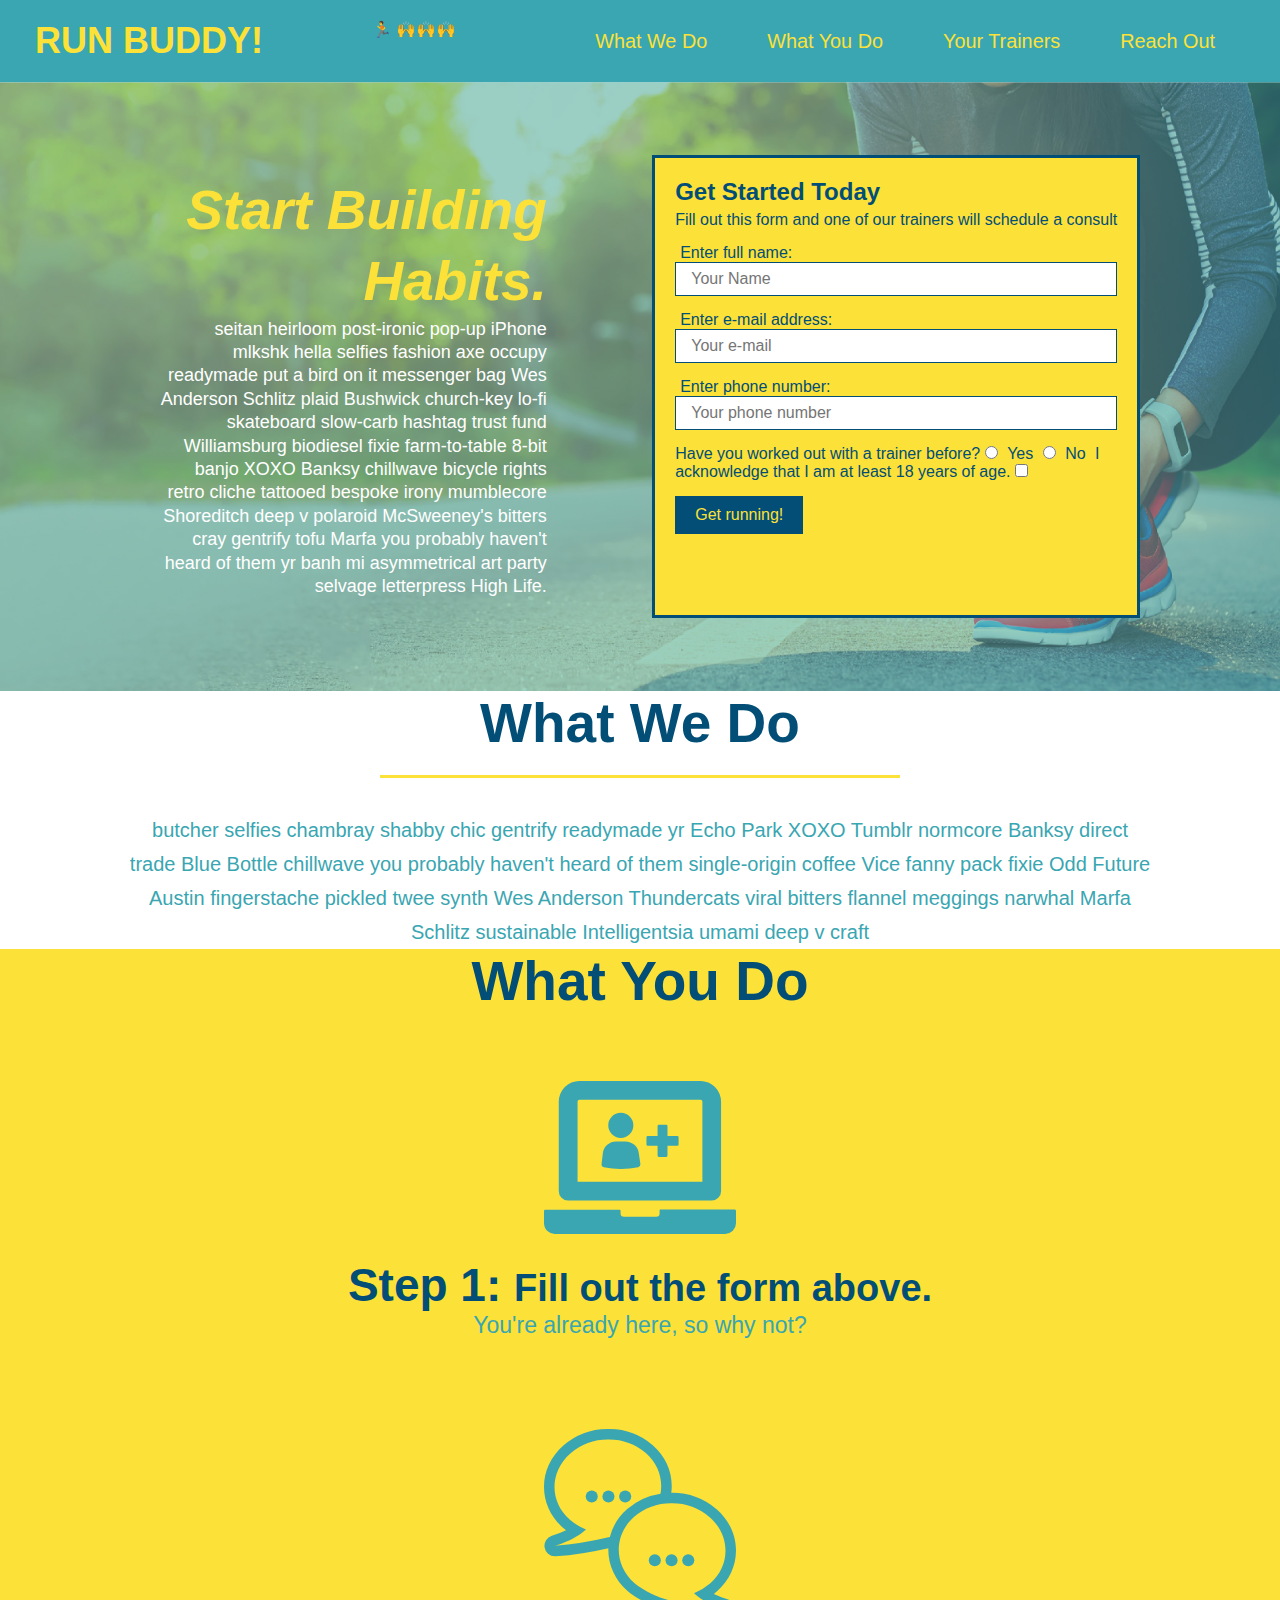
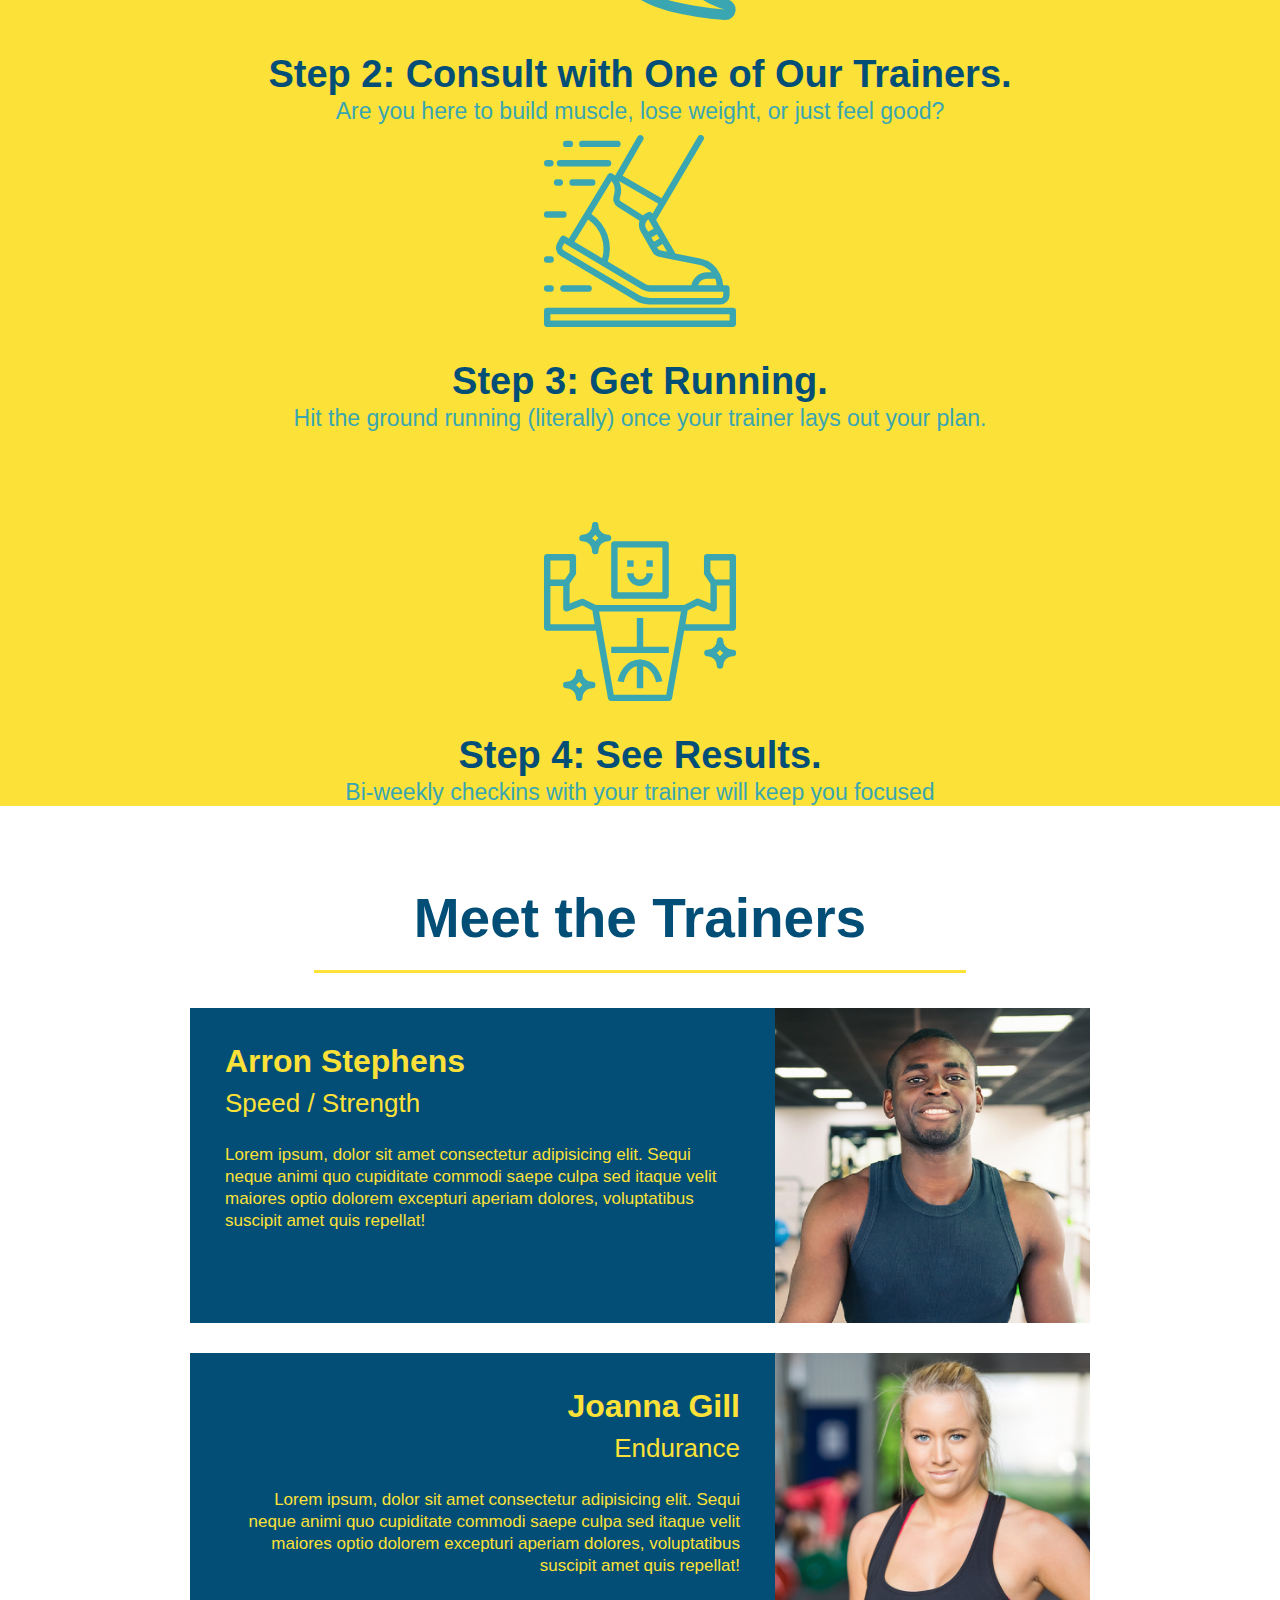
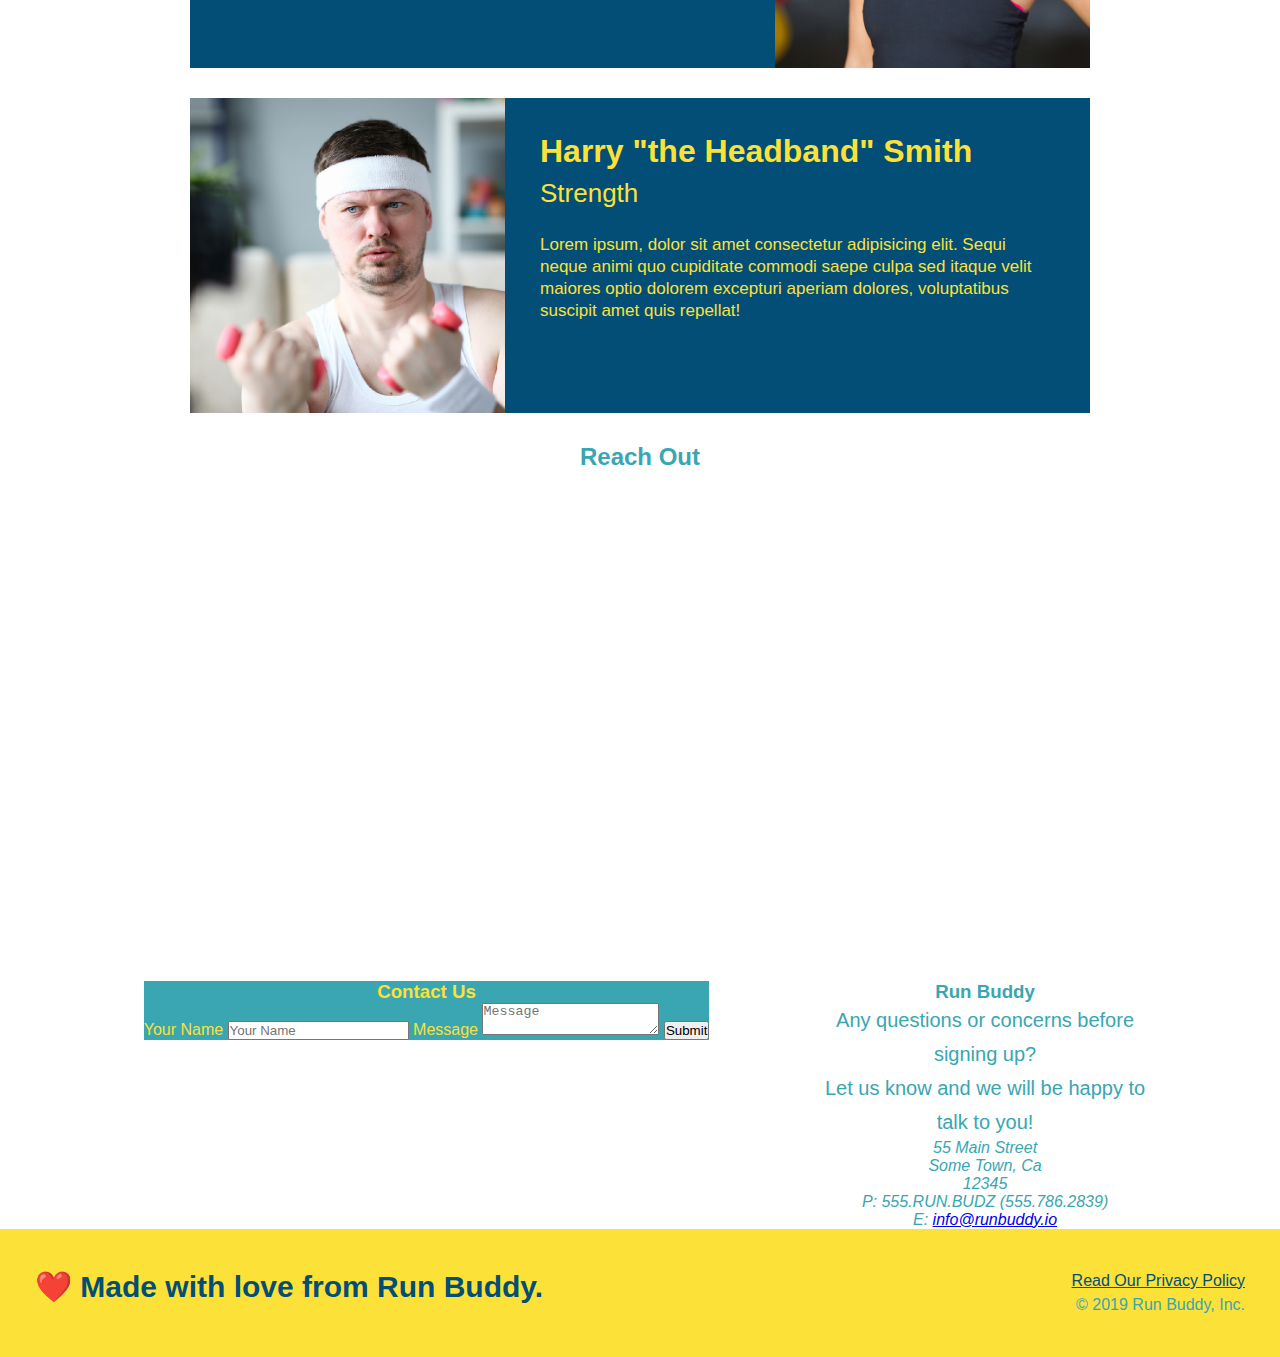
==== index.html @ b420ccac "add flexbox to the hero" ====
<!DOCTYPE html>
<html lang="en">

<head>
    <link rel="stylesheet" href="./assets/css/style.css" />
    <meta charset="UTF-8" />
    <title>Run Buddy!</title>

</head>

<body>
    <header>

        <h1>
            <a href="/">RUN BUDDY!</a>
        </h1>
        🏃 🙌🙌🙌

        <nav>
            <!-- Unordered list element-->
            <ul>
                <!--List item element-->
                <li>
                    <!--Anchor element-->
                    <a href="#what-we-do">What We Do</a>
                </li>
                <li>
                    <a href="#what-you-do">What You Do</a>
                </li>
                <li>
                    <a href="#your-trainers">Your Trainers</a>
                </li>
                <li>
                    <a href="#reach-out">Reach Out</a>
                </li>
            </ul>
        </nav>

    </header>

    <section>
        <section class="hero">

            <div class="hero-cta">
                <h2>Start Building Habits.</h2>
                <p>
                    seitan heirloom post-ironic pop-up iPhone mlkshk hella selfies fashion axe occupy readymade put
                    a bird on it messenger bag Wes Anderson Schlitz plaid Bushwick church-key lo-fi skateboard
                    slow-carb hashtag
                    trust fund Williamsburg biodiesel fixie farm-to-table 8-bit banjo XOXO Banksy chillwave bicycle
                    rights
                    retro cliche tattooed bespoke irony mumblecore Shoreditch deep v polaroid McSweeney's bitters
                    cray gentrify tofu Marfa
                    you probably haven't heard of them yr banh mi asymmetrical art party selvage letterpress High
                    Life.
                </p>
            </div>

            <div class="hero-form">
                <h3>Get Started Today</h3>
                <p>Fill out this form and one of our trainers will schedule a consult</p>
                <!--Add form element-->

                <form>
                    <label for="name">Enter full name:</label>
                    <input type="text" placeholder="Your Name" name="name" id="name" class="form-input" />

                    <label for=" email">Enter e-mail address:</label>
                    <input type="email" placeholder="Your e-mail" name="email" id="email" class="form-input" />

                    <label for="phone number">Enter phone number:</label>
                    <input type="tel" placeholder="Your phone number" name="phone" id="phone" class="form-input" />

                    <p>
                        Have you worked out with a trainer before?
                        <input type="radio" name="trainer-confirm" id="trainer-yes" />
                        <label for="trainer-yes">Yes</label>
                        <input type="radio" name="trainer-confirm" id="trainer-no" />
                        <label for="trainer-no">No</label>
                        I acknowledge that I am at least 18 years of age.
                        <input type="checkbox" name="age-confirm" id="checkbox" />
                    </p>
                    <button type="submit">
                        Get running!
                    </button>
                </form>
            </div>

        </section>
        <!--end hero-->

        <section id="what-we-do" class="intro">
            <h2 class="section-title primary-border">What We Do</h2>
            <p>
                butcher selfies chambray shabby chic gentrify readymade yr Echo Park XOXO Tumblr normcore Banksy direct
                trade Blue Bottle chillwave you probably haven't heard of them single-origin coffee Vice fanny pack
                fixie Odd Future Austin fingerstache pickled twee synth Wes Anderson Thundercats viral bitters flannel
                meggings narwhal Marfa Schlitz sustainable Intelligentsia umami deep v craft
            </p>
        </section>

        <section id="what-you-do" class="steps">
            <h2 class="section-title primary-border">What You Do</h2>
            <div>
                <!-- insert this img element -->
                <img src="./assets/images/step-1.svg" alt="" />
                <h3>Step 1: <span>Fill out the form above.</span></h3>
                <p>You're already here, so why not?</p>

            </div>
            <img src="./assets/images/step-2.svg" alt="" />
            <h3><span>Step 2: Consult with One of Our Trainers.</span></h3>
            <p>Are you here to build muscle, lose weight, or just feel good?</p>
            <div>
                <img src="./assets/images/step-3.svg" alt="" />
                <h3><span>Step 3: Get Running.</span></h3>
                <p>Hit the ground running (literally) once your trainer lays out your plan.</p>
            </div>

            <div>
                <img src="./assets/images/step-4.svg" alt="" />
                <h3><span>Step 4: See Results.</span></h3>
                <p>Bi-weekly checkins with your trainer will keep you focused</p>
            </div>

        </section>

        <section id="your-trainers" class="trainers">
            <h2 class="section-title primary-border">
                Meet the Trainers
            </h2>

            <!--first trainer bio-->
            <article class="trainer">
                <div class="trainer-bio text-left">
                    <h3>Arron Stephens</h3>
                    <h4>Speed / Strength</h4>
                    <p>
                        Lorem ipsum, dolor sit amet consectetur adipisicing elit. Sequi neque animi quo cupiditate
                        commodi saepe culpa sed
                        itaque velit maiores optio dolorem excepturi aperiam dolores, voluptatibus suscipit amet quis
                        repellat!
                    </p>
                </div>
                <img src="./assets/images/trainer-1.jpg"
                    alt="Arron Stephens in his workout clothes, ready to pump iron" />

            </article>

            <!-- second trainer bio -->
            <article class="trainer">
                <div class="trainer-bio text-right">
                    <h3>Joanna Gill</h3>
                    <h4>Endurance</h4>
                    <p>
                        Lorem ipsum, dolor sit amet consectetur adipisicing elit. Sequi neque animi quo cupiditate
                        commodi saepe culpa sed
                        itaque velit maiores optio dolorem excepturi aperiam dolores, voluptatibus suscipit amet quis
                        repellat!
                    </p>
                </div>
                <img src="./assets/images/trainer-2.jpg" alt="Joanna Gill cooling off after a workout" />
            </article>

            <!-- third trainer bio -->
            <article class="trainer">
                <img src="./assets/images/trainer-3.jpg"
                    alt="Harry Smith wearing a headband and lifting comically small pink weights" />
                <div class="trainer-bio text-left">
                    <h3>Harry "the Headband" Smith</h3>
                    <h4>Strength</h4>
                    <p>
                        Lorem ipsum, dolor sit amet consectetur adipisicing elit. Sequi neque animi quo cupiditate
                        commodi saepe culpa sed
                        itaque velit maiores optio dolorem excepturi aperiam dolores, voluptatibus suscipit amet quis
                        repellat!
                    </p>
                </div>
            </article>
            </div>
            </article>
        </section>

        <section id="reach-out" class="intro">
            <h2>Reach Out</h2>
            <div class="contact-info">
                <iframe
                    src="https://www.google.com/maps/embed?pb=!1m18!1m12!1m3!1d3152.873835725729!2d-122.40630728503619!3d37.7929963797561!2m3!1f0!2f0!3f0!3m2!1i1024!2i768!4f13.1!3m3!1m2!1s0x8085808a52e9373d%3A0x9c2dff1cdf2bd440!2s580%20California%20Street%2C%20580%20California%20St%2C%20San%20Francisco%2C%20CA%2094104!5e0!3m2!1sen!2sus!4v1641168999582!5m2!1sen!2sus"
                    width="600" height="450" style="border:0;" allowfullscreen="" loading="lazy">
                </iframe>
            </div>
            <div class="contact-form">
                <h3>Contact Us</h3>
                <form>
                    <label for="contact-name">Your Name</label>
                    <input type="text" id="contact-name" placeholder="Your Name" />

                    <label for="contact-message">Message</label>
                    <textarea id="contact-message" placeholder="Message"></textarea>

                    <button type="submit">Submit</button>
                </form>
            </div>
            <div class>
                <h3>Run Buddy</h3>

                <p>
                    Any questions or concerns before signing up?
                    <br />
                    Let us know and we will be happy to talk to you!
                </p>
                <address>
                    55 Main Street <br />
                    Some Town, Ca <br />
                    12345<br />
                    P: 555.RUN.BUDZ (555.786.2839)<br />
                    E: <a href="mailto:info@runbuddy.io">info@runbuddy.io</a>
                </address>
            </div>
        </section>

        <footer>

            <h2> ❤️ Made with love from Run Buddy.</h2>
            <div>
                <a href="./privacy-policy.html">Read Our Privacy Policy</a><br />
                &copy; 2019 Run Buddy, Inc.
            </div>
        </footer>

</body>

</html>
---- assets/css/style.css ----
/* apply styles to <header> */
* {
    margin: 0;
    padding: 0;
    box-sizing: border-box;
}

header {
    padding: 20px 35px;
    background-color: #39a6b2;
    font-weight: bold;
    display: flex;
    /*flexbox display replaces display: inline and float: right below */
    justify-content: space-between;
    flex-wrap: wrap;
}

header h1 {
    font-weight: bold;
    font-size: 36px;
    color: #fce138;
    margin: 0;
    /* display: inline; */
    /*removed this for flexbox demonstration */
}

header a {
    text-decoration: none;
    color: #fce138;
}

header nav {
    /* float: right; */
    margin: 7px 0;
    display: flex;
}

/* Floats are tricky - this float seems to put the menu on the border of the top bar */

/* removed per 2.2.5 add flexbox:
header nav ul li {
    display: inline;
} */

header nav ul {
    display: flex;
    flex-wrap: wrap;
    justify-content: space-between;
    align-items: center;
    list-style: none;
}

header nav ul li a {
    margin: 0 30px;
    font-weight: lighter;
    /* font-size: 22px; */
    font-size: 1.55vw;
    /* vw = viwport width, which is related to browser window wise */
}

body {
    /* more on this crazy alphanumerical value in a minute! */
    color: #39a6b2;
    font-family: Helvetica, Arial, sans-serif;
}


.intro {
    text-align: center;
}

/* .intro h2 {
    font-size: 55 px;
    color: #024e76;
    margin-bottom: 35 px;
    padding: 0 100px 20px 100px;
    border-bottom: 3px solid;
    border-color: #fce138;
    display: inline-block;
} 
--> combined this with the .steps h2 section into the .section-title section*/

.intro p {
    line-height: 1.7;
    color: #329a6b2;
    width: 80%;
    font-size: 20px;
    margin: 0 auto;
}

.steps {
    text-align: center;
    background: #fce138;
}

/* .steps h2 {
    font-size: 55px;
    color: #024e76;
    margin-bottom: 35px;
    padding: 0 100px 20px 100px;
    border-bottom: 3px solid;
    border-color: #39a6b2;
} 
--> combined this with the .intro h2 section into the .section-title section
*/

.section-title {
    font-size: 55px;
    color: #024e76;
    margin-bottom: 35px;
    padding: 0 100px 20px 100px;
    display: inline-block;
    border-bottom: 3px solid;
}

.primary-border {
    border-color: #fce138;
}

.secondary-border {
    border-color: #39a6b2;
}

footer {
    background: #fce138;
    width: 100%;
    padding: 40px 35px;
    display: flex;
    justify-content: space-between;
    flex-wrap: wrap;
}

footer h2 {
    /* display: inline; */
    color: #024e76;
    font-size: 30px;
    margin: 0;
}

footer div {
    /* float: right; */
    line-height: 1.5;
    text-align: right;
}

footer a {
    color: #024e76;
}

/* section class="hero" {
    padding: 100px;
} */
/* ---> put this in the .hero class section below

/* Hero Style Start */
.hero {
    background-image: url("../images/hero-bg.jpg");
    /* height: 600px; */
    background-size: cover;
    background-position: center;
    padding: 30px;
    /* position: relative; */
    display: flex;
    justify-content: center;
    flex-wrap: wrap;
}

/* Hero Style End */

/*homepage hero for privacy-policy.html. These two colors will override the ones above
in .hero*/

.hero-secondary {
    margin: 20px;
    background-color: black;
    font-size: 20px;
    color: red;
}

.hero-cta {
    padding: 20px;
    width: 35%;
    text-align: right;
    margin: 3.5%;
    color: #fff;
    font-size: 18px;
    line-height: 1.3;
}

.hero-cta h2 {
    font-style: italic;
    font-size: 55px;
    color: #fce138;
}

.hero-form {
    border: 3px solid #024e76;
    background-color: #fce138;
    padding: 20px;
    width: 40%;
    color: #024e76;
    /* position: absolute; */
    /* bottom: 100px; */
    /* right: 100px; */
    margin: 3.5%;
}

.hero-form p {
    margin: 5px 0 15px 0;
}

.hero h3 {
    font-size: 24px;
    margin: 0;
}

.form-input {
    border: 1px solid #024e76;
    display: block;
    padding: 7px 15px;
    font-size: 16px;
    color: #024e676;
    width: 100%;
    margin-bottom: 15px;
}

.hero-form label {
    margin: 0 5px;
}

.hero-form button {
    color: #fce138;
    background-color: #024e76;
    border: none;
    padding: 10px 20px;
    font-size: 16px;
}

.steps div {
    margin-bottom: 80px;
}

.steps img {
    width: 15%;
    margin: 10px 0;
}

.steps h3 {
    color: #024e76;
    font-size: 46px;
    margin-top: 10px;
}

.steps p {
    color: #39a6b2;
    font-size: 23px;
}

.steps span {
    font-size: 38px;
}

.trainers {
    text-align: center;
}

.trainer {
    width: 900px;
    margin: 0 auto 30px auto;
    background: #024e76;
    color: #fce138;
    overflow: auto;
}

.trainer img {
    width: 35%;
    float: left;
}

.trainer-bio {
    padding: 35px;
    float: left;
    width: 65%;
}

.text-left {
    text-align: left;
}

.text-right {
    text-align: right;
}

.trainer-bio h3 {
    font-size: 32px;
    margin-bottom: 8px;
}

.trainer-bio h4 {
    font-weight: lighter;
    font-size: 26px;
    margin-bottom: 25px;
}

.trainer-bio p {
    font-size: 17px;
    line-height: 1.3;
}

.contact-info {
    width: 600px;
    height: 450px;
}

#reach-out div {
    display: inline-block;
    vertical-align: top;
    margin: 30px 0 0 60px;
}

.contact-form {
    color: #fce138;
    background-color: #39a6b2;
}

.contact-info h3 {
    color: #fce138;
    font-size: 32px;
}

.contact-info p,
.contact-info address {
    margin: 20px 0;
    line-height: 1.5;
    font-size: 20px;
    font-style: normal;
}

.contact-info a {
    color: #fce138;
}

/* REACH OUT STYLES END */
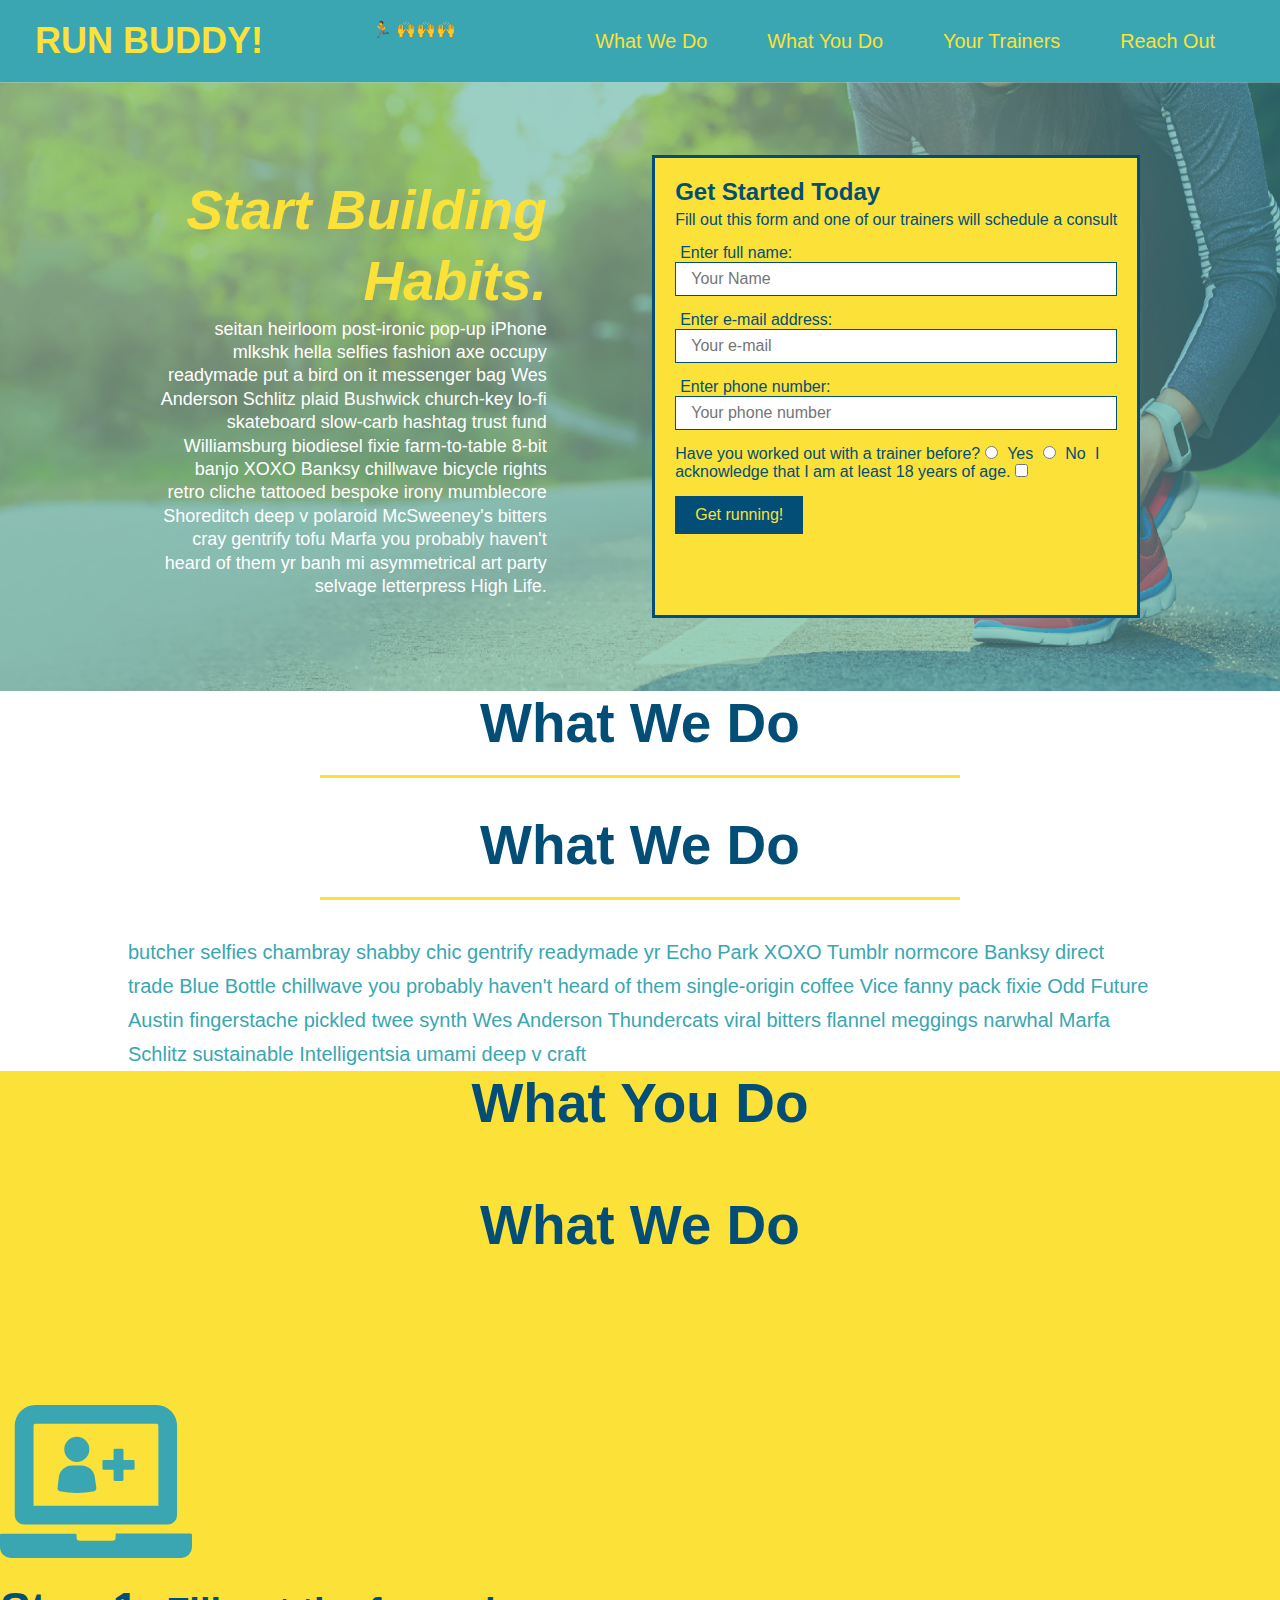
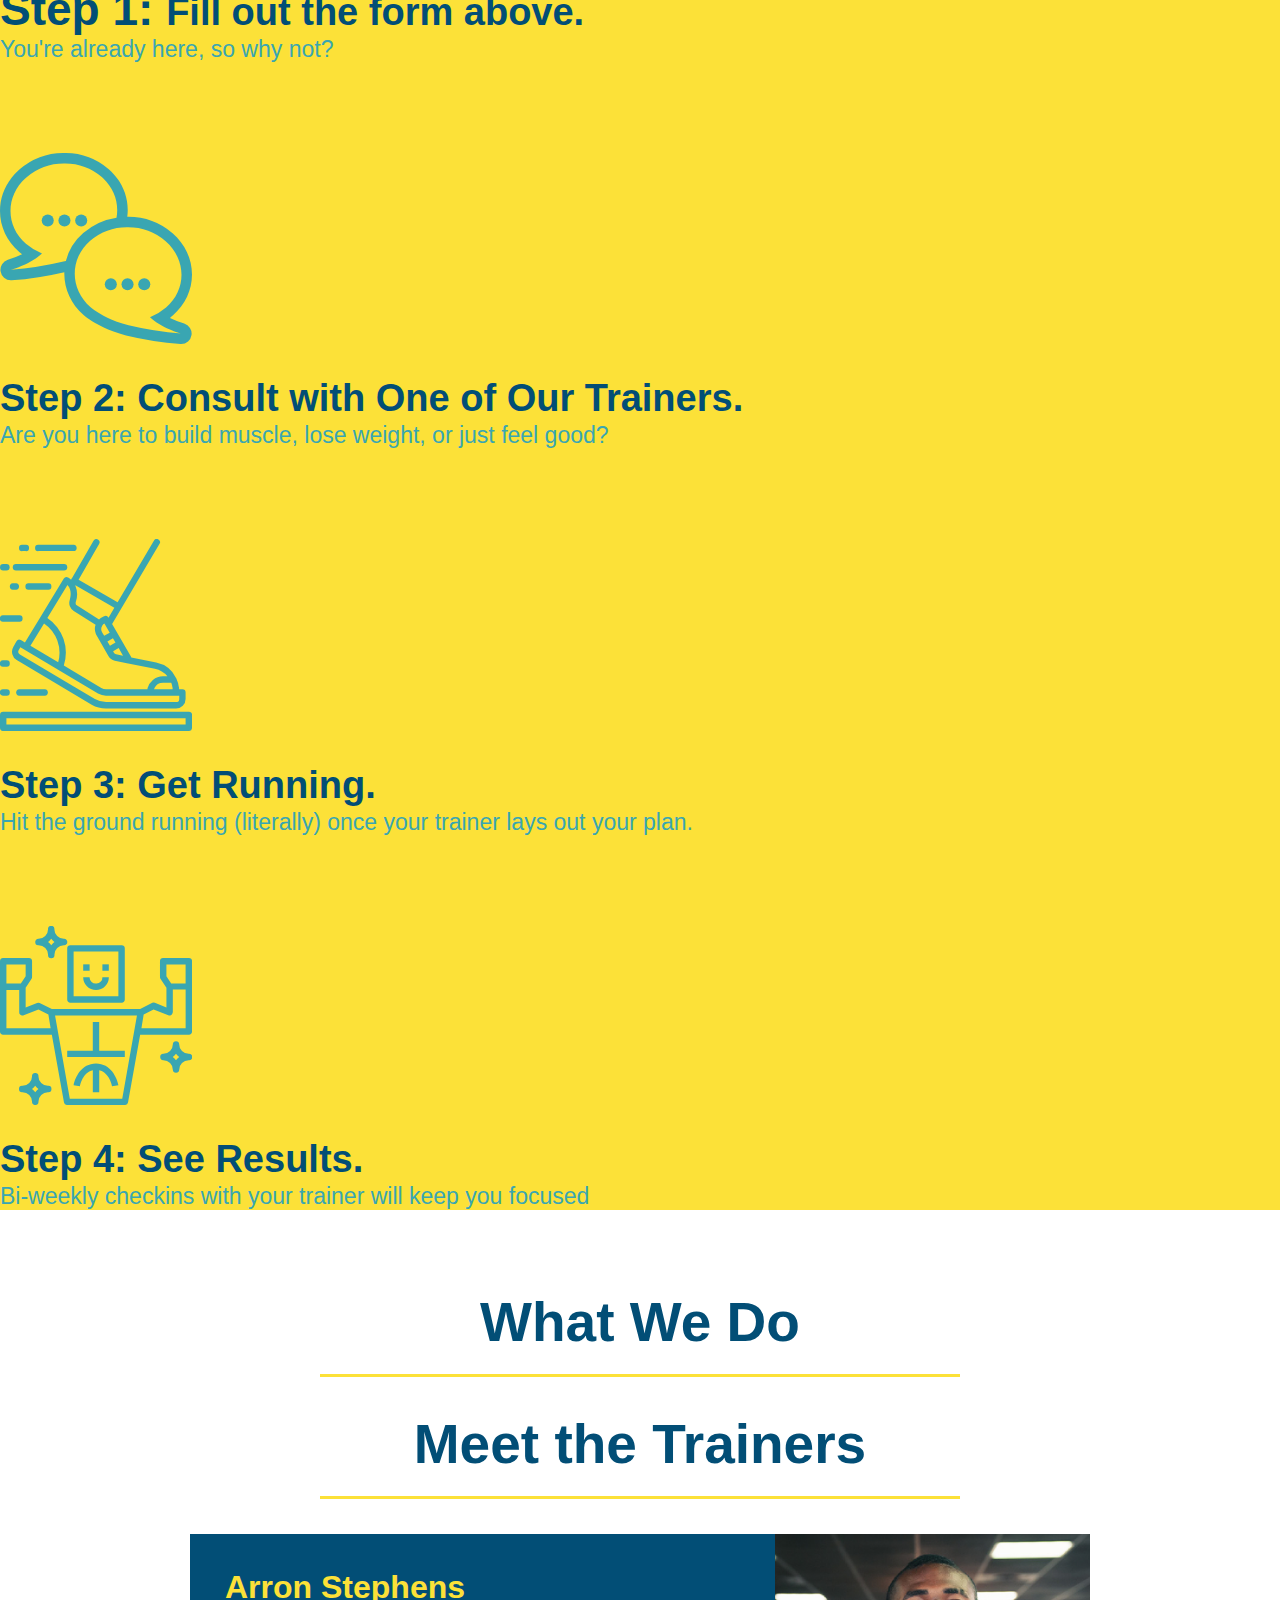
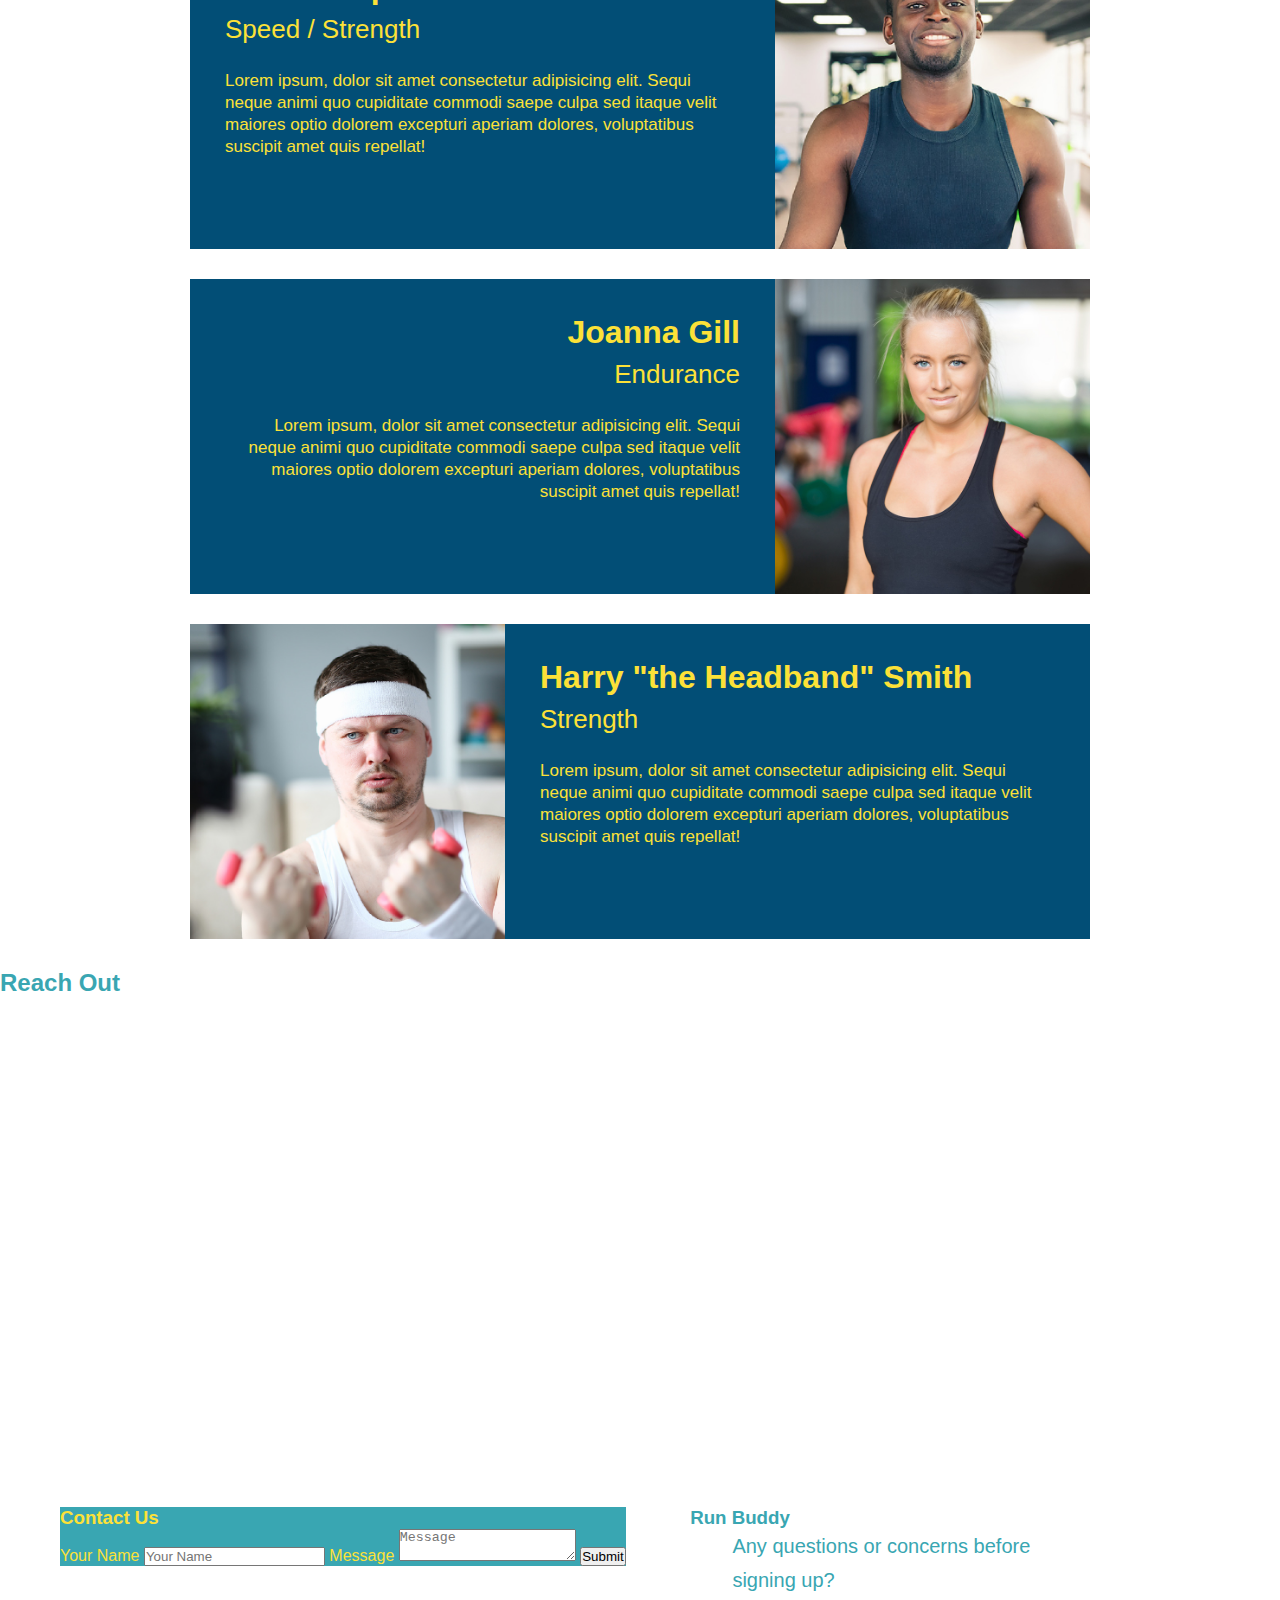
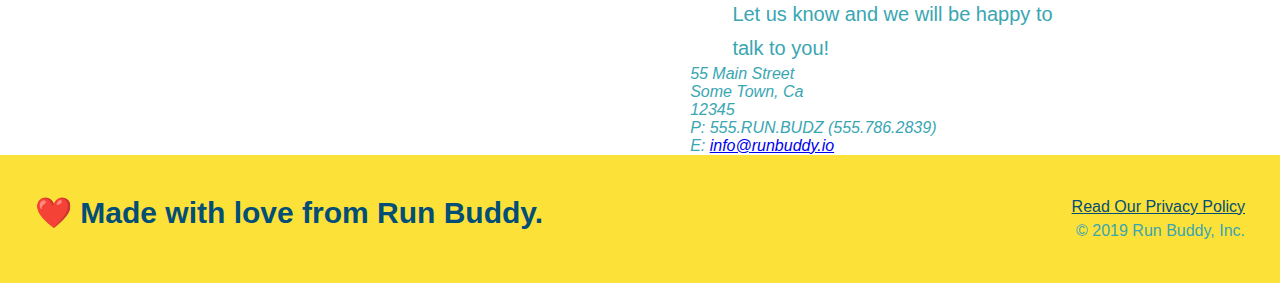
==== commit 3ca188f5: "added flexbox properties to sections in from lesson 2.2.8" ====
--- a/index.html
+++ b/index.html
@@ -43,6 +43,7 @@
 
             <div class="hero-cta">
                 <h2>Start Building Habits.</h2>
+
                 <p>
                     seitan heirloom post-ironic pop-up iPhone mlkshk hella selfies fashion axe occupy readymade put
                     a bird on it messenger bag Wes Anderson Schlitz plaid Bushwick church-key lo-fi skateboard
@@ -91,16 +92,35 @@
 
         <section id="what-we-do" class="intro">
             <h2 class="section-title primary-border">What We Do</h2>
-            <p>
-                butcher selfies chambray shabby chic gentrify readymade yr Echo Park XOXO Tumblr normcore Banksy direct
-                trade Blue Bottle chillwave you probably haven't heard of them single-origin coffee Vice fanny pack
-                fixie Odd Future Austin fingerstache pickled twee synth Wes Anderson Thundercats viral bitters flannel
-                meggings narwhal Marfa Schlitz sustainable Intelligentsia umami deep v craft
-            </p>
+            <!-- Wrap every h2 with a class of "section-title" in this div! -->
+            <div class="flex-row">
+                <h2 class="section-title primary-border">
+                    What We Do
+                </h2>
+            </div>
+            <!-- wrap <p> elements as flex-row -->
+            <div class="flex-row">
+
+                <p>
+                    butcher selfies chambray shabby chic gentrify readymade yr Echo Park XOXO Tumblr normcore Banksy
+                    direct
+                    trade Blue Bottle chillwave you probably haven't heard of them single-origin coffee Vice fanny pack
+                    fixie Odd Future Austin fingerstache pickled twee synth Wes Anderson Thundercats viral bitters
+                    flannel
+                    meggings narwhal Marfa Schlitz sustainable Intelligentsia umami deep v craft
+                </p>
+
+            </div>
         </section>
 
         <section id="what-you-do" class="steps">
             <h2 class="section-title primary-border">What You Do</h2>
+            <!-- Wrap every h2 with a class of "section-title" in this div! -->
+            <div class="flex-row">
+                <h2 class="section-title primary-border">
+                    What We Do
+                </h2>
+            </div>
             <div>
                 <!-- insert this img element -->
                 <img src="./assets/images/step-1.svg" alt="" />
@@ -110,22 +130,33 @@
             </div>
             <img src="./assets/images/step-2.svg" alt="" />
             <h3><span>Step 2: Consult with One of Our Trainers.</span></h3>
-            <p>Are you here to build muscle, lose weight, or just feel good?</p>
-            <div>
-                <img src="./assets/images/step-3.svg" alt="" />
-                <h3><span>Step 3: Get Running.</span></h3>
+            <div class="flex-row">
+                <p>Are you here to build muscle, lose weight, or just feel good?</p>
+            </div>
+
+            <img src="./assets/images/step-3.svg" alt="" />
+            <h3><span>Step 3: Get Running.</span></h3>
+            <div class="flex-row">
                 <p>Hit the ground running (literally) once your trainer lays out your plan.</p>
             </div>
 
             <div>
                 <img src="./assets/images/step-4.svg" alt="" />
                 <h3><span>Step 4: See Results.</span></h3>
-                <p>Bi-weekly checkins with your trainer will keep you focused</p>
+                <div class="flex-row">
+                    <p>Bi-weekly checkins with your trainer will keep you focused</p>
+                </div>
             </div>
 
         </section>
 
         <section id="your-trainers" class="trainers">
+            <!-- Wrap every h2 with a class of "section-title" in this div! -->
+            <div class="flex-row">
+                <h2 class="section-title primary-border">
+                    What We Do
+                </h2>
+            </div>
             <h2 class="section-title primary-border">
                 Meet the Trainers
             </h2>
--- a/assets/css/style.css
+++ b/assets/css/style.css
@@ -65,9 +65,9 @@
 }
 
 
-.intro {
+/* .intro {
     text-align: center;
-}
+} */
 
 /* .intro h2 {
     font-size: 55 px;
@@ -89,7 +89,7 @@
 }
 
 .steps {
-    text-align: center;
+    /* text-align: center; */
     background: #fce138;
 }
 
@@ -107,10 +107,16 @@
 .section-title {
     font-size: 55px;
     color: #024e76;
-    margin-bottom: 35px;
-    padding: 0 100px 20px 100px;
-    display: inline-block;
+    /* remove margin-bottom, padding and display for flex-box */
+    /* margin-bottom: 35px; */
+    /* padding: 0 100px 20px 100px; */
+    /* display: inline-block; */
     border-bottom: 3px solid;
+    /* center section titles and adjust margin-padding */
+    padding-bottom: 20px;
+    text-align: center;
+    margin: 0 auto 35px auto;
+    width: 50%;
 }
 
 .primary-border {
@@ -119,32 +125,6 @@
 
 .secondary-border {
     border-color: #39a6b2;
-}
-
-footer {
-    background: #fce138;
-    width: 100%;
-    padding: 40px 35px;
-    display: flex;
-    justify-content: space-between;
-    flex-wrap: wrap;
-}
-
-footer h2 {
-    /* display: inline; */
-    color: #024e76;
-    font-size: 30px;
-    margin: 0;
-}
-
-footer div {
-    /* float: right; */
-    line-height: 1.5;
-    text-align: right;
-}
-
-footer a {
-    color: #024e76;
 }
 
 /* section class="hero" {
@@ -152,7 +132,7 @@
 } */
 /* ---> put this in the .hero class section below
 
-/* Hero Style Start */
+/* Hero Style Start - height and position replaced with flexbox */
 .hero {
     background-image: url("../images/hero-bg.jpg");
     /* height: 600px; */
@@ -261,7 +241,7 @@
 }
 
 .trainers {
-    text-align: center;
+    /* text-align: center; */
 }
 
 .trainer {
@@ -317,6 +297,8 @@
     vertical-align: top;
     margin: 30px 0 0 60px;
 }
+
+.contact {}
 
 .contact-form {
     color: #fce138;
@@ -340,4 +322,34 @@
     color: #fce138;
 }
 
-/* REACH OUT STYLES END */+/* REACH OUT STYLES END */
+
+footer {
+    background: #fce138;
+    width: 100%;
+    padding: 40px 35px;
+    display: flex;
+    justify-content: space-between;
+    flex-wrap: wrap;
+}
+
+footer h2 {
+    /* display: inline; */
+    color: #024e76;
+    font-size: 30px;
+    margin: 0;
+}
+
+footer div {
+    /* float: right; */
+    line-height: 1.5;
+    text-align: right;
+}
+
+footer a {
+    color: #024e76;
+}
+
+.flex-row {
+    display: flex;
+}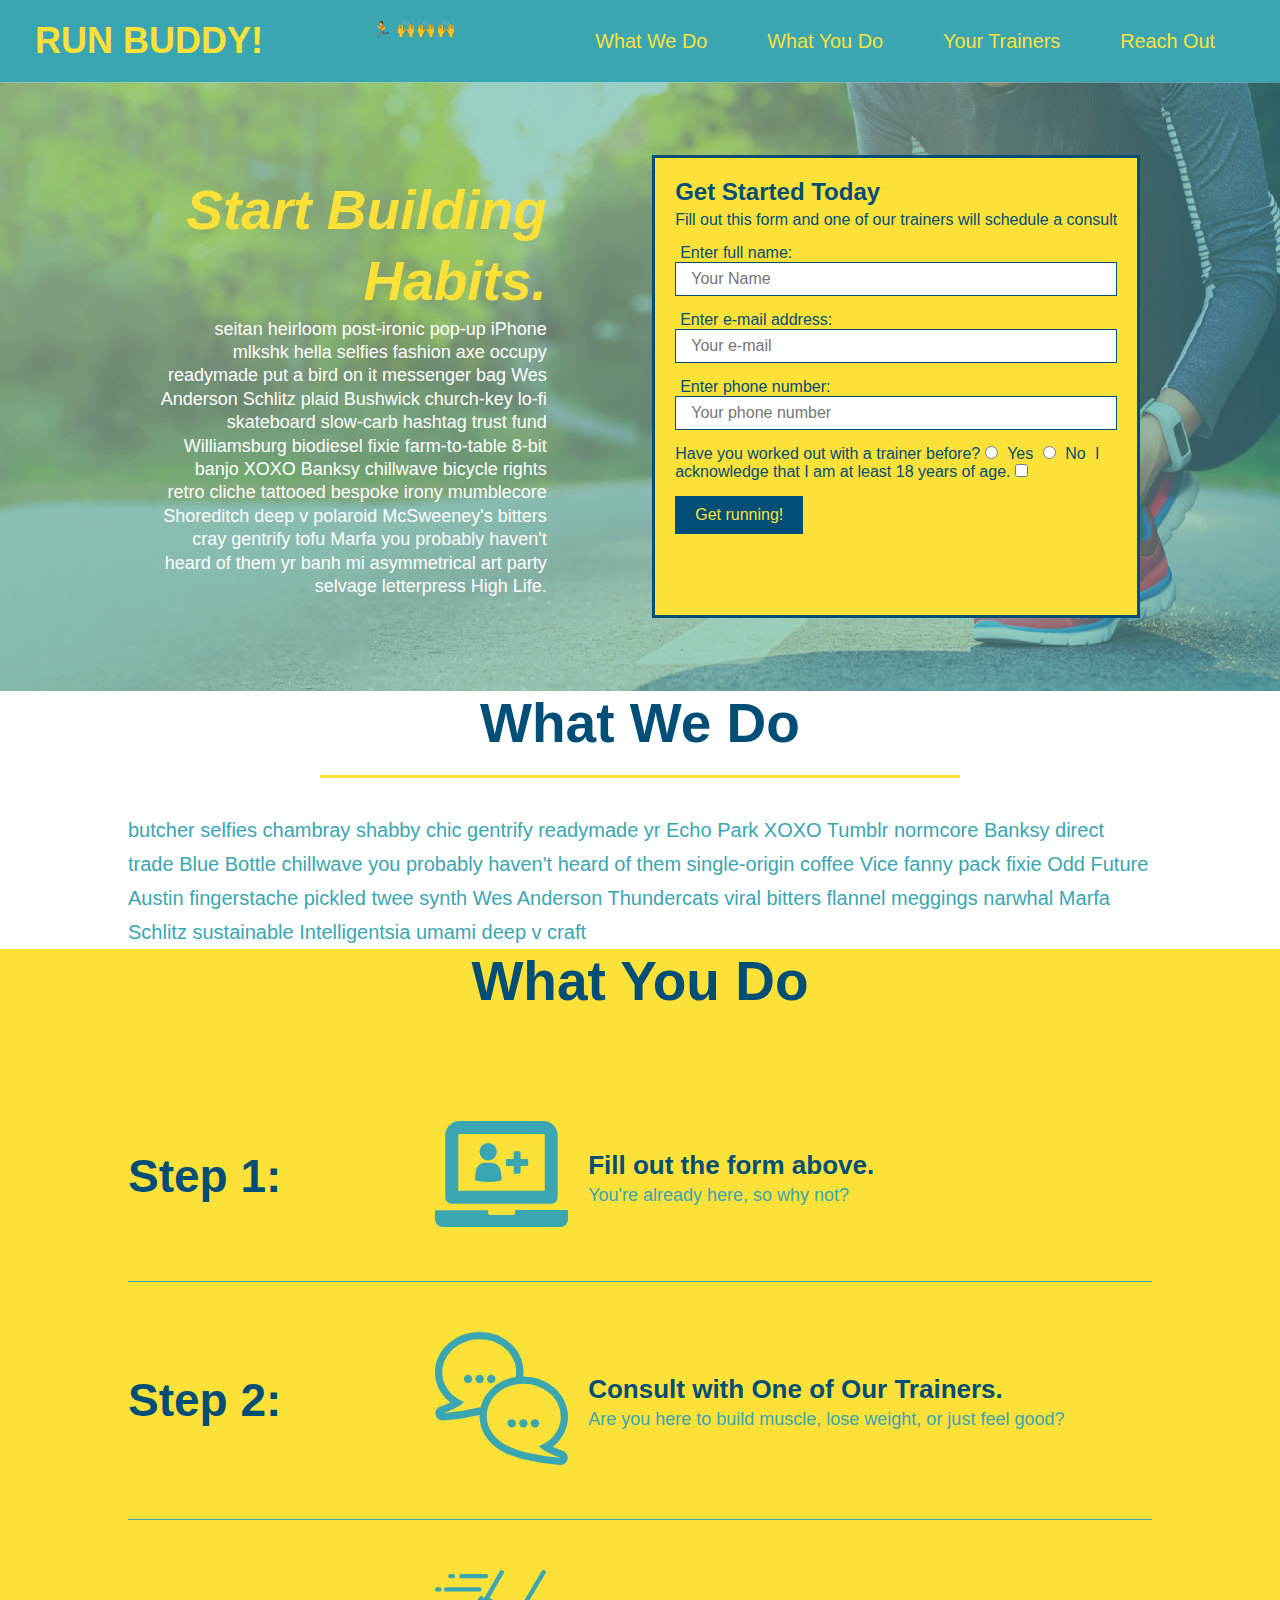
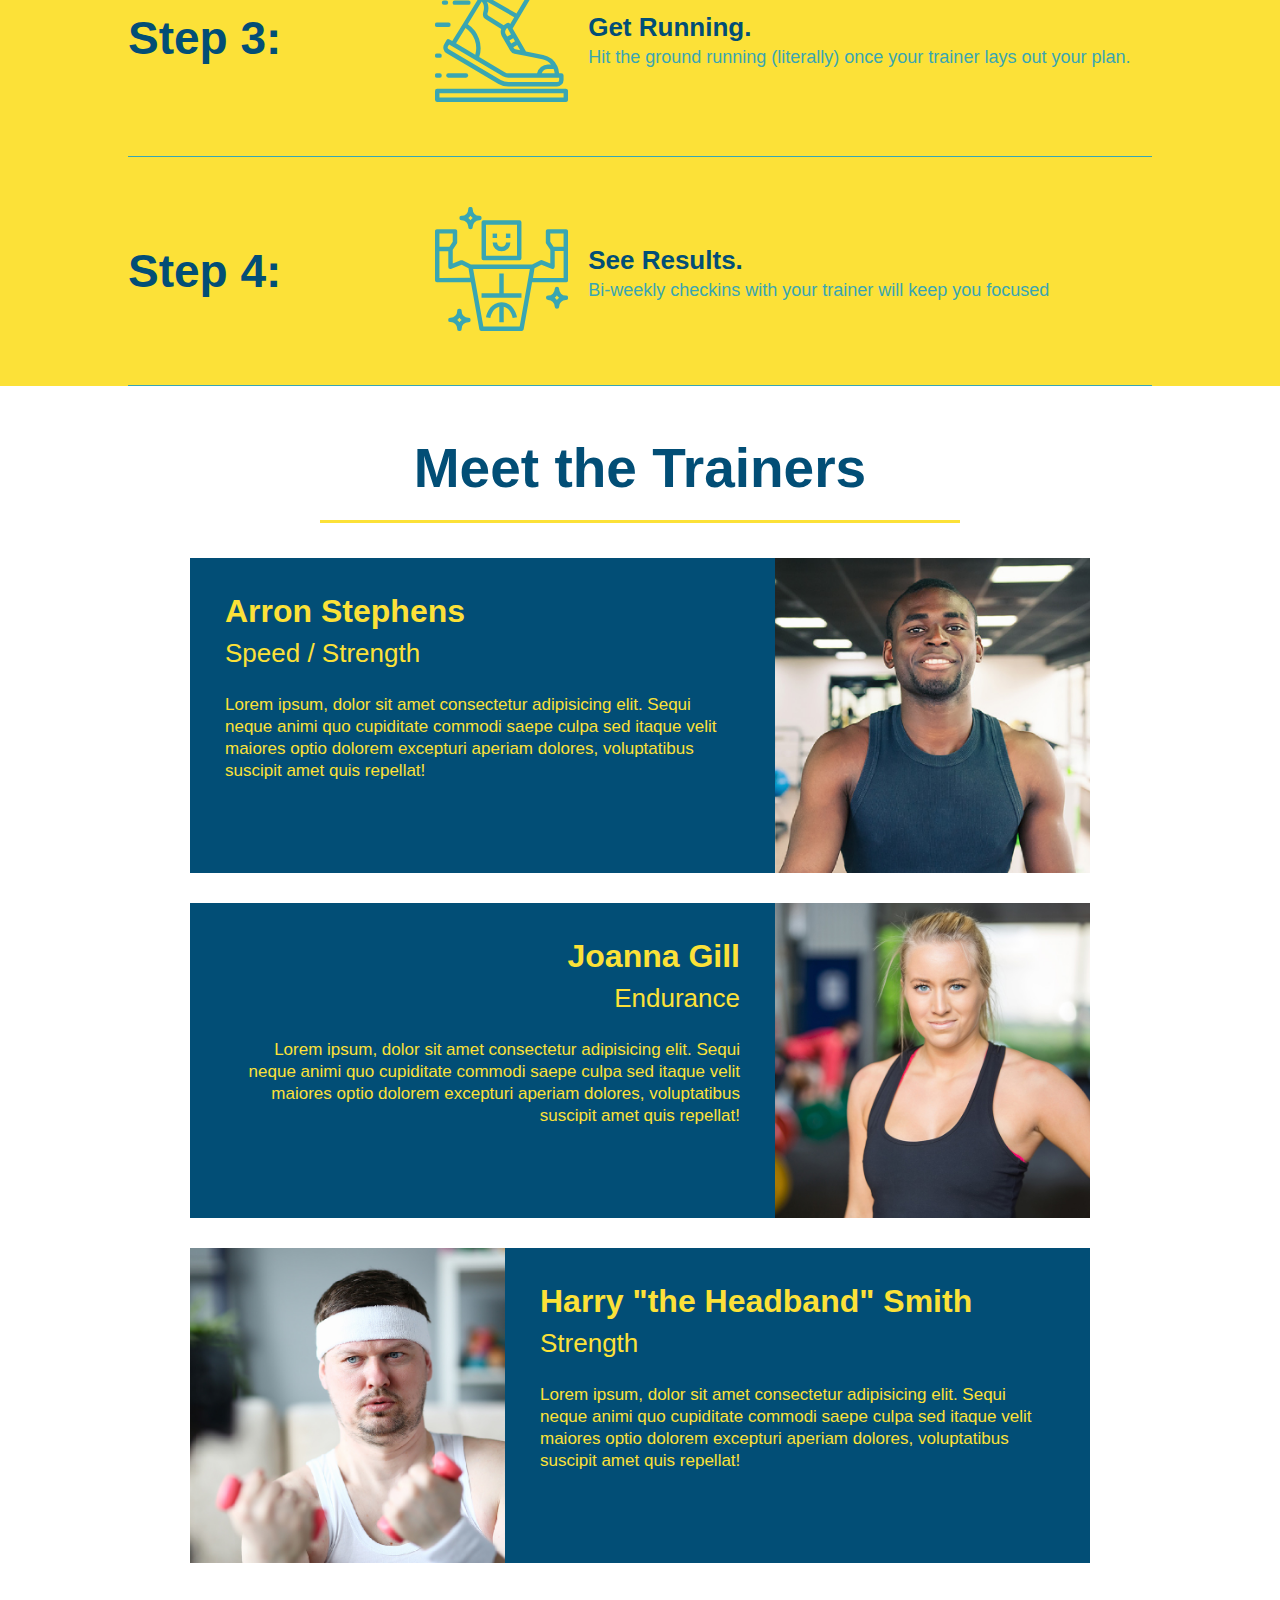
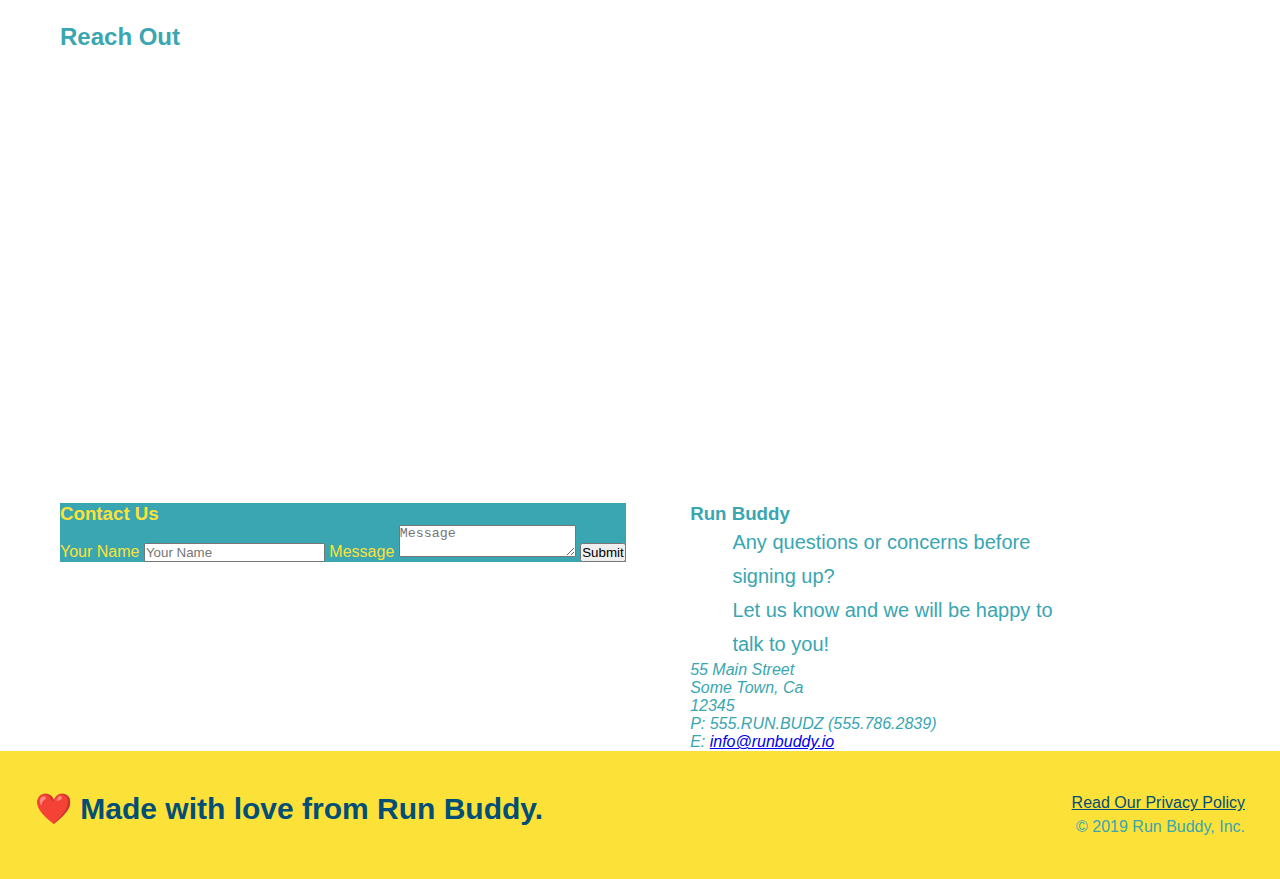
==== commit c02f8b09: "add flexbox to the steps" ====
--- a/index.html
+++ b/index.html
@@ -91,7 +91,7 @@
         <!--end hero-->
 
         <section id="what-we-do" class="intro">
-            <h2 class="section-title primary-border">What We Do</h2>
+
             <!-- Wrap every h2 with a class of "section-title" in this div! -->
             <div class="flex-row">
                 <h2 class="section-title primary-border">
@@ -114,53 +114,80 @@
         </section>
 
         <section id="what-you-do" class="steps">
-            <h2 class="section-title primary-border">What You Do</h2>
+
             <!-- Wrap every h2 with a class of "section-title" in this div! -->
             <div class="flex-row">
                 <h2 class="section-title primary-border">
-                    What We Do
+                    What You Do
                 </h2>
             </div>
+
             <div>
                 <!-- insert this img element -->
-                <img src="./assets/images/step-1.svg" alt="" />
-                <h3>Step 1: <span>Fill out the form above.</span></h3>
-                <p>You're already here, so why not?</p>
-
-            </div>
-            <img src="./assets/images/step-2.svg" alt="" />
-            <h3><span>Step 2: Consult with One of Our Trainers.</span></h3>
-            <div class="flex-row">
-                <p>Are you here to build muscle, lose weight, or just feel good?</p>
-            </div>
-
-            <img src="./assets/images/step-3.svg" alt="" />
-            <h3><span>Step 3: Get Running.</span></h3>
-            <div class="flex-row">
-                <p>Hit the ground running (literally) once your trainer lays out your plan.</p>
-            </div>
-
-            <div>
-                <img src="./assets/images/step-4.svg" alt="" />
-                <h3><span>Step 4: See Results.</span></h3>
-                <div class="flex-row">
-                    <p>Bi-weekly checkins with your trainer will keep you focused</p>
-                </div>
-            </div>
+
+                <div class="step">
+                    <h3>Step 1:</h3>
+                    <div class="step-info">
+                        <div class="step-img">
+                            <img src="./assets/images/step-1.svg" alt="" />
+                        </div>
+                        <div class="step-text">
+                            <h4>Fill out the form above.</h4>
+                            <p>You're already here, so why not?</p>
+                        </div>
+                    </div>
+                </div>
+
+                <div class="step">
+                    <h3>Step 2:</h3>
+                    <div class="step-info">
+                        <div class="step-img">
+                            <img src="./assets/images/step-2.svg" alt="" />
+                        </div>
+                        <div class="step-text">
+                            <h4>Consult with One of Our Trainers.</h4>
+                            <p>Are you here to build muscle, lose weight, or just feel good?</p>
+                        </div>
+                    </div>
+                </div>
+
+                <div class="step">
+                    <h3>Step 3:</h3>
+                    <div class="step-info">
+                        <div class="step-img">
+                            <img src="./assets/images/step-3.svg" alt="" />
+                        </div>
+                        <div class="step-text">
+                            <h4>Get Running.</h4>
+                            <p>Hit the ground running (literally) once your trainer lays out your plan.</p>
+                        </div>
+                    </div>
+                </div>
+
+                <div class="step">
+                    <h3>Step 4:</h3>
+                    <div class="step-info">
+                        <div class="step-img">
+                            <img src="./assets/images/step-4.svg" alt="" />
+                        </div>
+                        <div class="step-text">
+                            <h4>See Results.</h4>
+                            <p>Bi-weekly checkins with your trainer will keep you focused</p>
+                        </div>
+                    </div>
+                </div>
 
         </section>
 
         <section id="your-trainers" class="trainers">
             <!-- Wrap every h2 with a class of "section-title" in this div! -->
             <div class="flex-row">
+
                 <h2 class="section-title primary-border">
-                    What We Do
+                    Meet the Trainers
                 </h2>
-            </div>
-            <h2 class="section-title primary-border">
-                Meet the Trainers
-            </h2>
-
+
+            </div>
             <!--first trainer bio-->
             <article class="trainer">
                 <div class="trainer-bio text-left">
@@ -213,7 +240,9 @@
         </section>
 
         <section id="reach-out" class="intro">
-            <h2>Reach Out</h2>
+            <div class="flex-row">
+                <h2>Reach Out</h2>
+            </div>
             <div class="contact-info">
                 <iframe
                     src="https://www.google.com/maps/embed?pb=!1m18!1m12!1m3!1d3152.873835725729!2d-122.40630728503619!3d37.7929963797561!2m3!1f0!2f0!3f0!3m2!1i1024!2i768!4f13.1!3m3!1m2!1s0x8085808a52e9373d%3A0x9c2dff1cdf2bd440!2s580%20California%20Street%2C%20580%20California%20St%2C%20San%20Francisco%2C%20CA%2094104!5e0!3m2!1sen!2sus!4v1641168999582!5m2!1sen!2sus"
--- a/assets/css/style.css
+++ b/assets/css/style.css
@@ -216,29 +216,66 @@
     font-size: 16px;
 }
 
-.steps div {
+/* .steps div {
     margin-bottom: 80px;
 }
-
-.steps img {
-    width: 15%;
-    margin: 10px 0;
-}
-
-.steps h3 {
+*/
+
+
+.step {
+    margin: 50px auto;
+    padding-bottom: 50px;
+    width: 80%;
+    border-bottom: 1px solid #39a6b2;
+    display: flex;
+    flex-wrap: wrap;
+    align-items: center;
+    justify-content: space-between;
+}
+
+.step-img {
+    flex: 1 12%;
+    margin-right: 20px;
+    /* margin: 10px 0; */
+}
+
+.step-img img {
+    max-width: 100%;
+}
+
+.step-text {
+    flex: 12;
+}
+
+.step h3 {
     color: #024e76;
     font-size: 46px;
-    margin-top: 10px;
-}
-
-.steps p {
+    /* margin-top: 10px; */
+    flex: 1 30%;
+}
+
+.step-info {
+    flex: 2 70%;
+    display: flex;
+    flex-wrap: wrap;
+    align-items: center;
+}
+
+.step-text p {
     color: #39a6b2;
-    font-size: 23px;
-}
-
-.steps span {
+    font-size: 18px;
+}
+
+
+.step-text h4 {
+    font-size: 26px;
+    line-height: 1.5;
+    color: #024e76;
+}
+
+/* .steps span {
     font-size: 38px;
-}
+} */
 
 .trainers {
     /* text-align: center; */
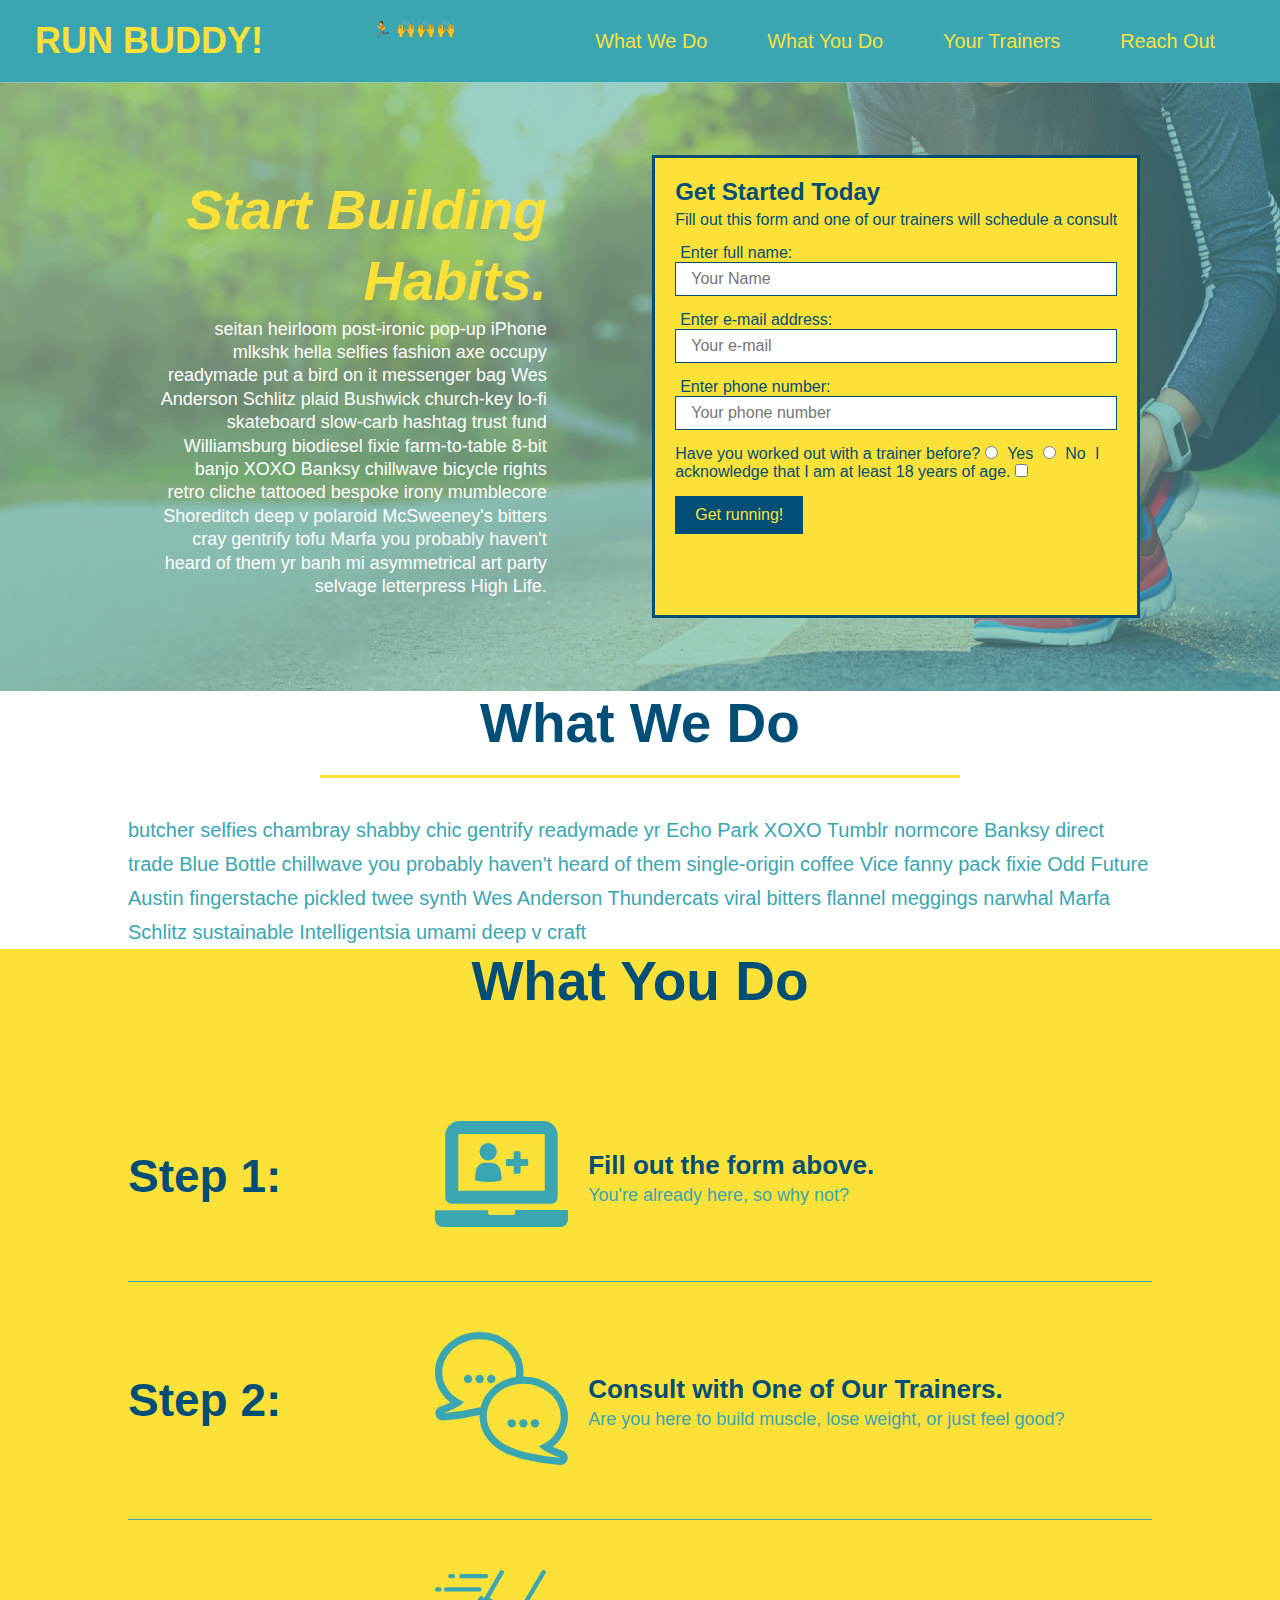
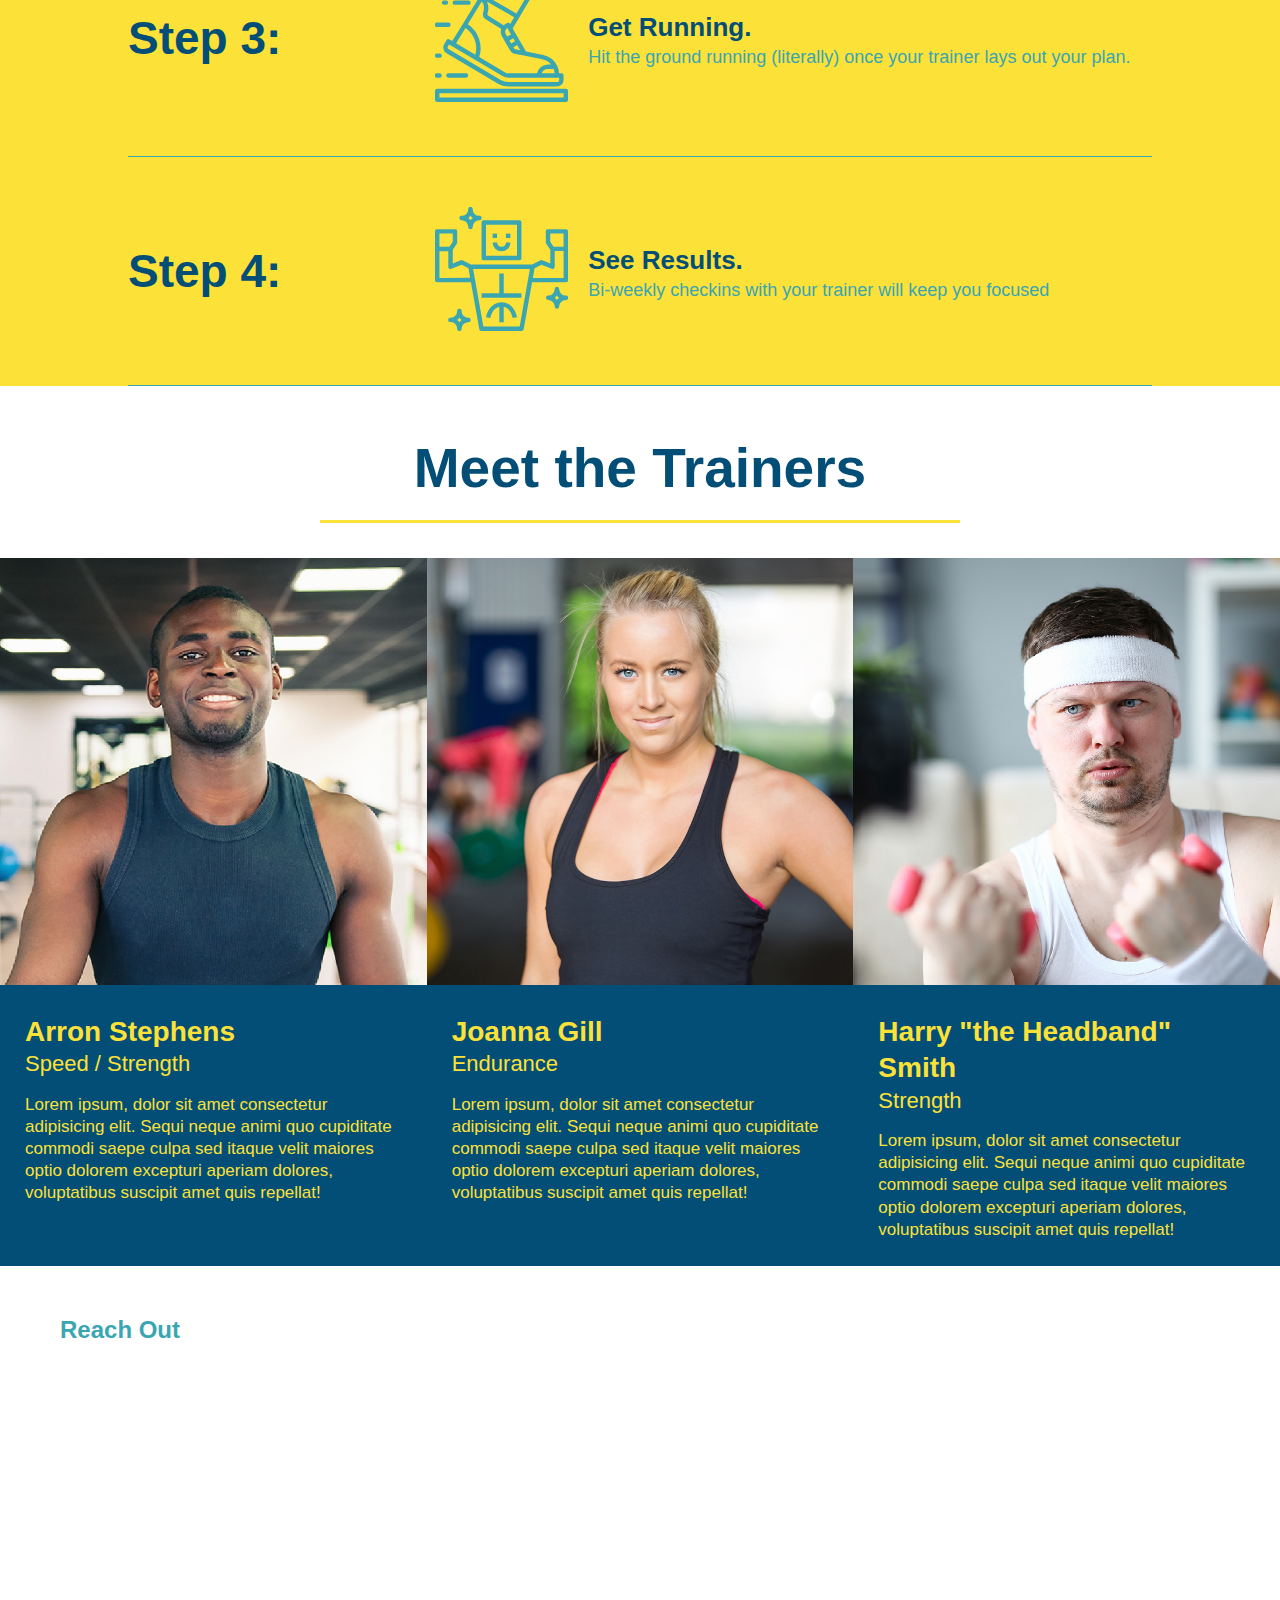
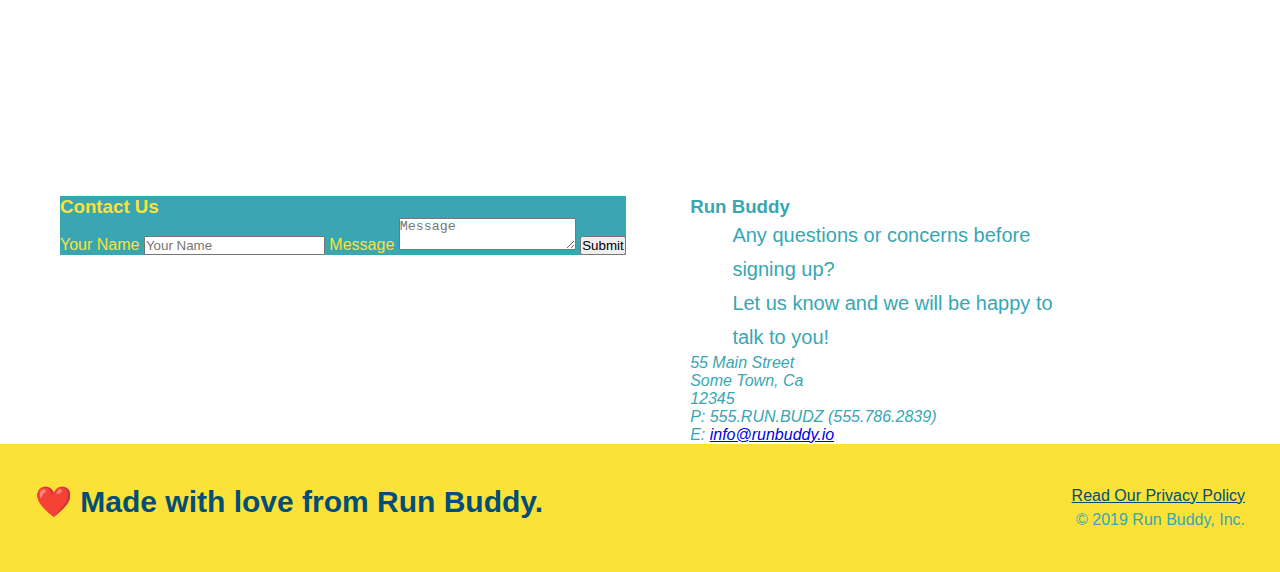
==== commit 809e43b2: "add flexbox to the trainers" ====
--- a/index.html
+++ b/index.html
@@ -179,7 +179,7 @@
 
         </section>
 
-        <section id="your-trainers" class="trainers">
+        <section id="your-trainers">
             <!-- Wrap every h2 with a class of "section-title" in this div! -->
             <div class="flex-row">
 
@@ -188,55 +188,64 @@
                 </h2>
 
             </div>
+
             <!--first trainer bio-->
-            <article class="trainer">
-                <div class="trainer-bio text-left">
-                    <h3>Arron Stephens</h3>
-                    <h4>Speed / Strength</h4>
-                    <p>
-                        Lorem ipsum, dolor sit amet consectetur adipisicing elit. Sequi neque animi quo cupiditate
-                        commodi saepe culpa sed
-                        itaque velit maiores optio dolorem excepturi aperiam dolores, voluptatibus suscipit amet quis
-                        repellat!
-                    </p>
-                </div>
-                <img src="./assets/images/trainer-1.jpg"
-                    alt="Arron Stephens in his workout clothes, ready to pump iron" />
-
-            </article>
-
-            <!-- second trainer bio -->
-            <article class="trainer">
-                <div class="trainer-bio text-right">
-                    <h3>Joanna Gill</h3>
-                    <h4>Endurance</h4>
-                    <p>
-                        Lorem ipsum, dolor sit amet consectetur adipisicing elit. Sequi neque animi quo cupiditate
-                        commodi saepe culpa sed
-                        itaque velit maiores optio dolorem excepturi aperiam dolores, voluptatibus suscipit amet quis
-                        repellat!
-                    </p>
-                </div>
-                <img src="./assets/images/trainer-2.jpg" alt="Joanna Gill cooling off after a workout" />
-            </article>
-
-            <!-- third trainer bio -->
-            <article class="trainer">
-                <img src="./assets/images/trainer-3.jpg"
-                    alt="Harry Smith wearing a headband and lifting comically small pink weights" />
-                <div class="trainer-bio text-left">
-                    <h3>Harry "the Headband" Smith</h3>
-                    <h4>Strength</h4>
-                    <p>
-                        Lorem ipsum, dolor sit amet consectetur adipisicing elit. Sequi neque animi quo cupiditate
-                        commodi saepe culpa sed
-                        itaque velit maiores optio dolorem excepturi aperiam dolores, voluptatibus suscipit amet quis
-                        repellat!
-                    </p>
-                </div>
-            </article>
-            </div>
-            </article>
+            <div class="trainers">
+                <article class="trainer">
+                    <img src="./assets/images/trainer-1.jpg"
+                        alt="Arron Stephens in his workout clothes, ready to pump iron" />
+                    <div class="trainer-bio">
+                        <h3 class="trainer-name">Arron Stephens</h3>
+                        <h4 class="trainer-role">Speed / Strength</h4>
+                        <p>
+                            Lorem ipsum, dolor sit amet consectetur adipisicing elit. Sequi neque animi quo cupiditate
+                            commodi saepe culpa sed
+                            itaque velit maiores optio dolorem excepturi aperiam dolores, voluptatibus suscipit amet
+                            quis
+                            repellat!
+                        </p>
+                    </div>
+                </article>
+
+                <!-- second trainer bio -->
+
+                <article class="trainer">
+                    <img src="./assets/images/trainer-2.jpg" alt="Joanna Gill cooling off after a workout" />
+                    <div class="trainer-bio">
+                        <h3 class="trainer-name">Joanna Gill</h3>
+                        <h4 class="trainer-role">Endurance</h4>
+                        <p>
+                            Lorem ipsum, dolor sit amet consectetur adipisicing elit. Sequi neque animi quo
+                            cupiditate
+                            commodi saepe culpa sed
+                            itaque velit maiores optio dolorem excepturi aperiam dolores, voluptatibus suscipit amet
+                            quis
+                            repellat!
+                        </p>
+                    </div>
+                </article>
+
+
+                <!-- third trainer bio -->
+
+                <article class="trainer">
+                    <img src="./assets/images/trainer-3.jpg"
+                        alt="Harry Smith wearing a headband and lifting comically small pink weights" />
+                    <div class="trainer-bio">
+                        <h3 class="trainer-name">Harry "the Headband" Smith</h3>
+                        <h4 class="trainer-role">Strength</h4>
+                        <p>
+                            Lorem ipsum, dolor sit amet consectetur adipisicing elit. Sequi neque animi quo
+                            cupiditate
+                            commodi saepe culpa sed
+                            itaque velit maiores optio dolorem excepturi aperiam dolores, voluptatibus suscipit amet
+                            quis
+                            repellat!
+                        </p>
+                    </div>
+                </article>
+            </div>
+            </div>
         </section>
 
         <section id="reach-out" class="intro">
--- a/assets/css/style.css
+++ b/assets/css/style.css
@@ -279,25 +279,33 @@
 
 .trainers {
     /* text-align: center; */
+    width: 100%;
+    margin: 0 auto;
+    display: flex;
+    flex-wrap: wrap;
+    justify-content: space-around;
 }
 
 .trainer {
-    width: 900px;
-    margin: 0 auto 30px auto;
+    /* width: 900px; */
+    margin: 0 auto 20px auto;
     background: #024e76;
     color: #fce138;
-    overflow: auto;
+    /* overflow: auto; */
+    flex: 1;
 }
 
 .trainer img {
-    width: 35%;
-    float: left;
+    /* width: 35%; */
+    /* float: left; */
+    width: 100%;
 }
 
 .trainer-bio {
-    padding: 35px;
-    float: left;
-    width: 65%;
+    /* padding: 35px; */
+    /* float: left; */
+    /* width: 65%; */
+    padding: 25px;
 }
 
 .text-left {
@@ -308,20 +316,23 @@
     text-align: right;
 }
 
+.trainer-bio {
+    line-height: 1.3;
+}
+
 .trainer-bio h3 {
-    font-size: 32px;
-    margin-bottom: 8px;
+    font-size: 28px;
+    /* margin-bottom: 8px; */
 }
 
 .trainer-bio h4 {
     font-weight: lighter;
-    font-size: 26px;
-    margin-bottom: 25px;
+    font-size: 22px;
+    margin-bottom: 15px;
 }
 
 .trainer-bio p {
     font-size: 17px;
-    line-height: 1.3;
 }
 
 .contact-info {
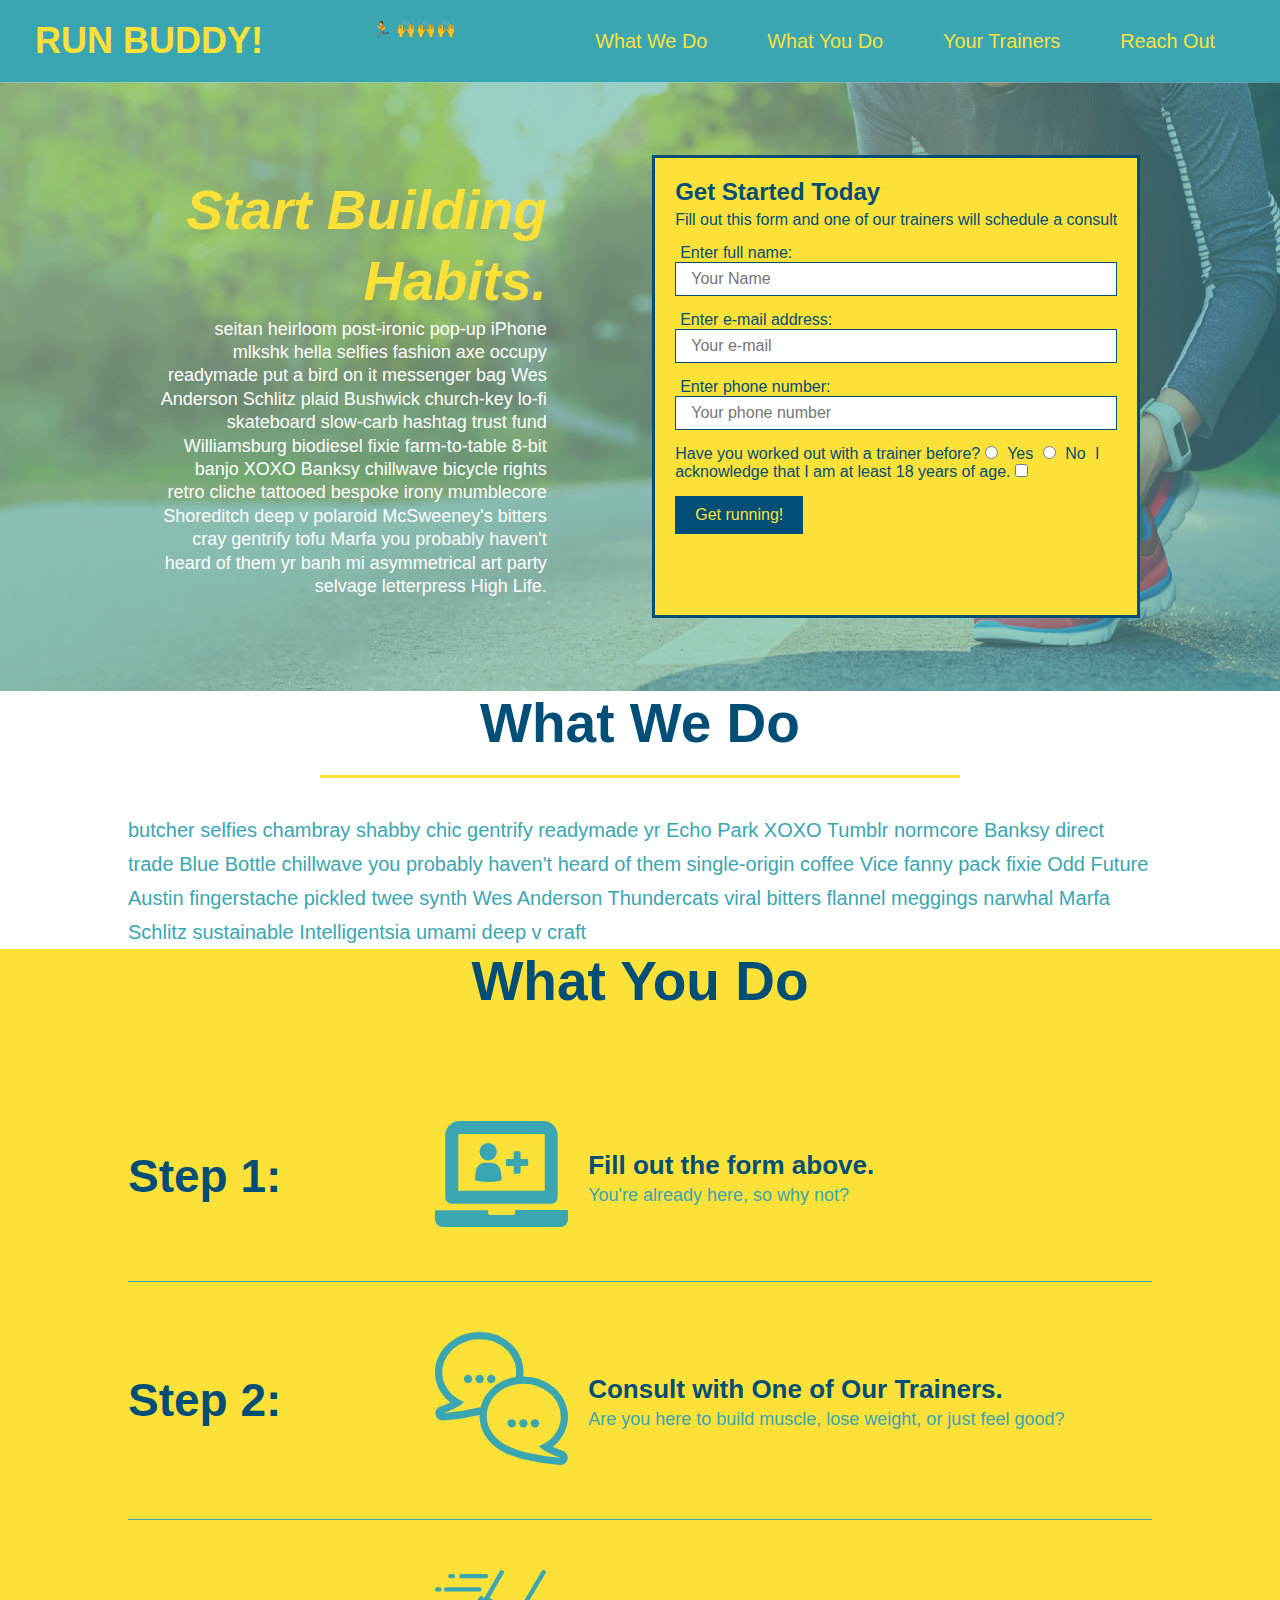
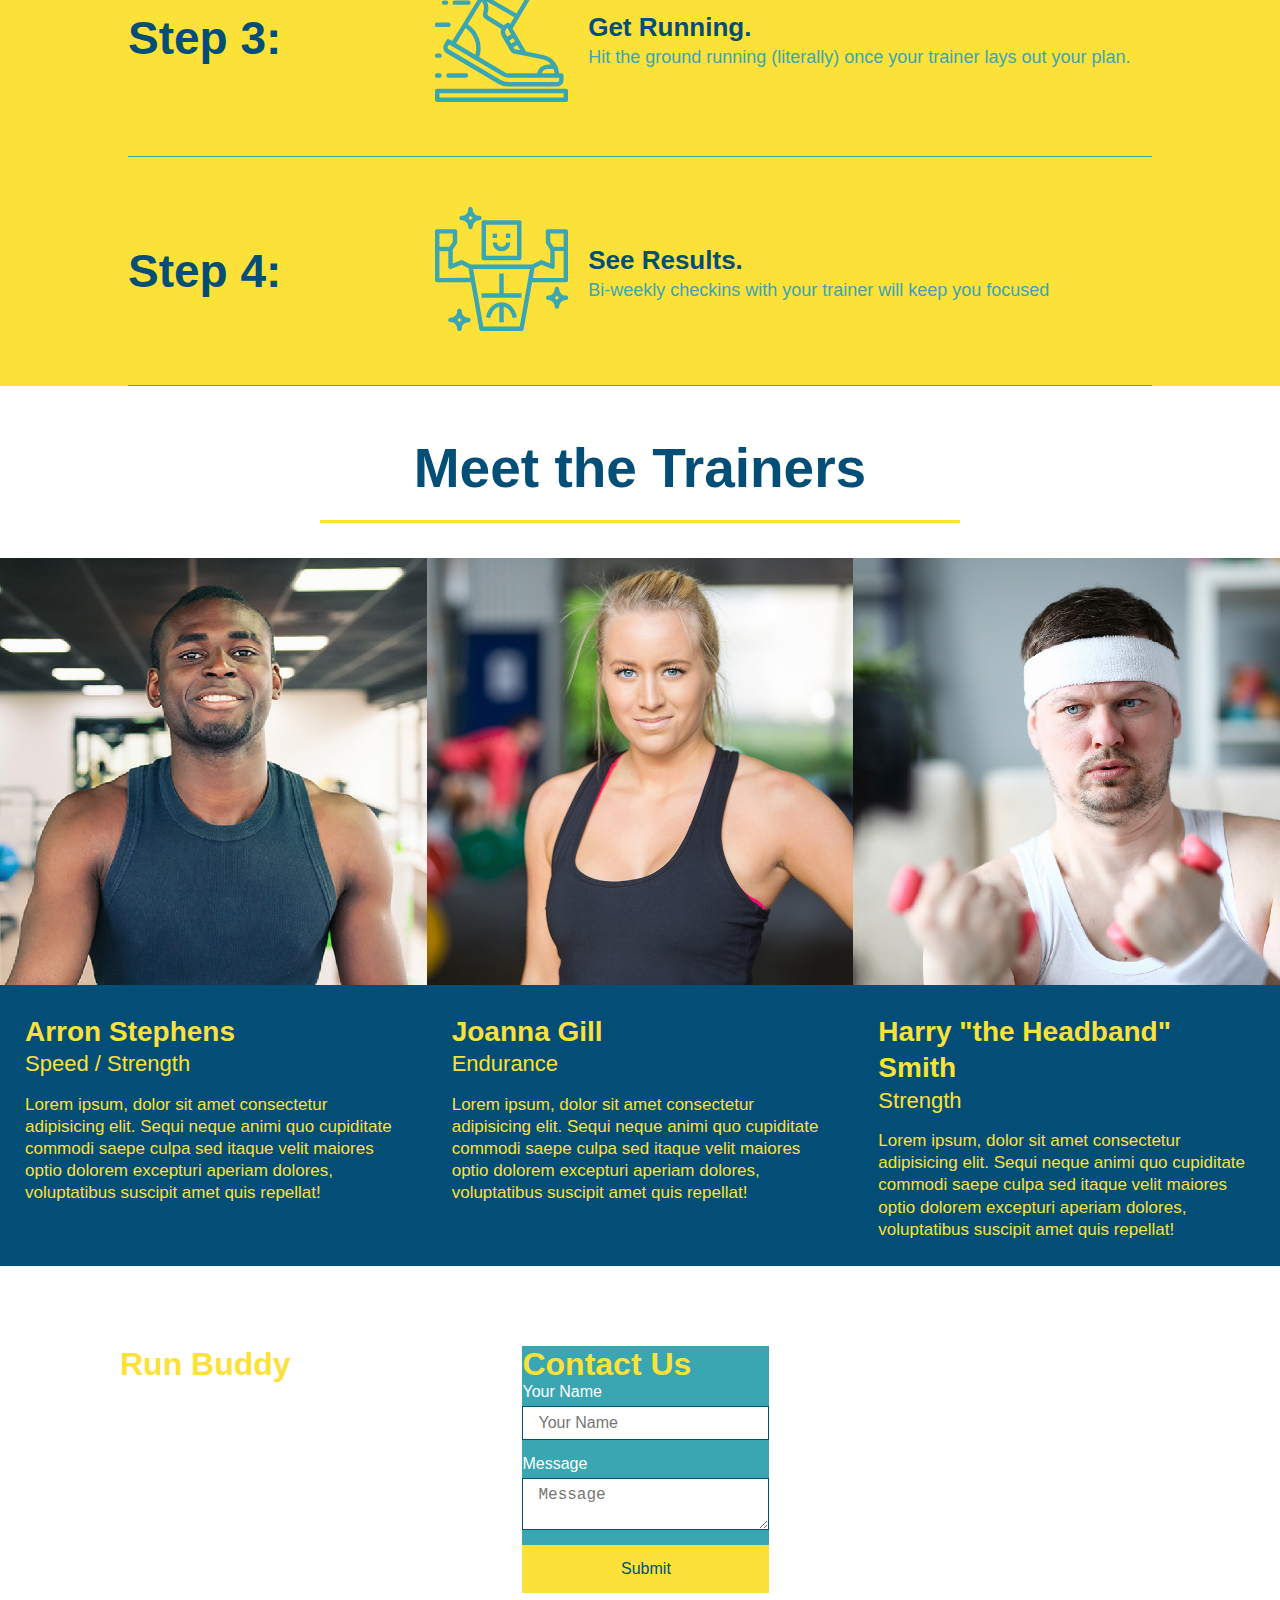
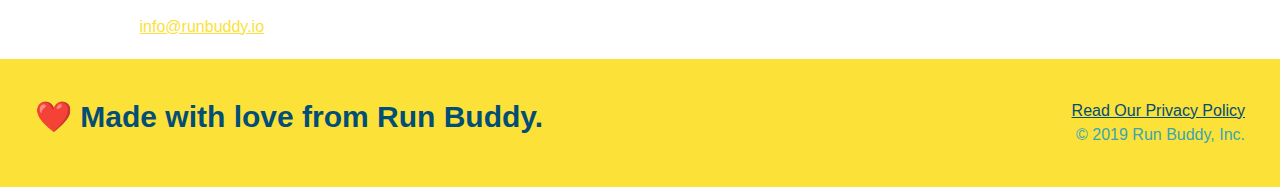
==== commit 3213e113: "adjust contact section to column layout using flexbox" ====
--- a/index.html
+++ b/index.html
@@ -249,43 +249,51 @@
         </section>
 
         <section id="reach-out" class="intro">
-            <div class="flex-row">
-                <h2>Reach Out</h2>
-            </div>
+
             <div class="contact-info">
+
+                <div class>
+                    <h3>Run Buddy</h3>
+
+                    <p>
+                        Any questions or concerns before signing up?
+                        <br />
+                        Let us know and we will be happy to talk to you!
+                    </p>
+                    <address>
+                        55 Main Street <br />
+                        Some Town, Ca <br />
+                        12345<br />
+                        P: 555.RUN.BUDZ (555.786.2839)<br />
+                        E: <a href="mailto:info@runbuddy.io">info@runbuddy.io</a>
+                    </address>
+                </div>
+
+                <div class="contact-form">
+                    <h3>Contact Us</h3>
+                    <form>
+                        <label for="contact-name">Your Name</label>
+                        <input type="text" id="contact-name" placeholder="Your Name" />
+
+                        <label for="contact-message">Message</label>
+                        <textarea id="contact-message" placeholder="Message"></textarea>
+
+                        <button type="submit">Submit</button>
+                    </form>
+                </div>
+
+                <!-- <div class="flex-row">
+                    <h2>Reach Out</h2>
+                </div>
+                <div class="contact-info"> -->
                 <iframe
                     src="https://www.google.com/maps/embed?pb=!1m18!1m12!1m3!1d3152.873835725729!2d-122.40630728503619!3d37.7929963797561!2m3!1f0!2f0!3f0!3m2!1i1024!2i768!4f13.1!3m3!1m2!1s0x8085808a52e9373d%3A0x9c2dff1cdf2bd440!2s580%20California%20Street%2C%20580%20California%20St%2C%20San%20Francisco%2C%20CA%2094104!5e0!3m2!1sen!2sus!4v1641168999582!5m2!1sen!2sus"
                     width="600" height="450" style="border:0;" allowfullscreen="" loading="lazy">
                 </iframe>
-            </div>
-            <div class="contact-form">
-                <h3>Contact Us</h3>
-                <form>
-                    <label for="contact-name">Your Name</label>
-                    <input type="text" id="contact-name" placeholder="Your Name" />
-
-                    <label for="contact-message">Message</label>
-                    <textarea id="contact-message" placeholder="Message"></textarea>
-
-                    <button type="submit">Submit</button>
-                </form>
-            </div>
-            <div class>
-                <h3>Run Buddy</h3>
-
-                <p>
-                    Any questions or concerns before signing up?
-                    <br />
-                    Let us know and we will be happy to talk to you!
-                </p>
-                <address>
-                    55 Main Street <br />
-                    Some Town, Ca <br />
-                    12345<br />
-                    P: 555.RUN.BUDZ (555.786.2839)<br />
-                    E: <a href="mailto:info@runbuddy.io">info@runbuddy.io</a>
-                </address>
-            </div>
+                <!-- </div> -->
+
+            </div>
+
         </section>
 
         <footer>
--- a/assets/css/style.css
+++ b/assets/css/style.css
@@ -335,22 +335,54 @@
     font-size: 17px;
 }
 
-.contact-info {
-    width: 600px;
-    height: 450px;
-}
-
 #reach-out div {
     display: inline-block;
     vertical-align: top;
     margin: 30px 0 0 60px;
 }
 
-.contact {}
+.contact {
+    text-align: center;
+    background: #024e76;
+}
+
+.contact h2 {
+    color: #fce138;
+}
 
 .contact-form {
     color: #fce138;
     background-color: #39a6b2;
+}
+
+.contact-form input,
+.contact-form textarea {
+    border: 1px solid #024e76;
+    display: block;
+    padding: 7px 15px;
+    font-size: 16px;
+    color: #024e76;
+    width: 100%;
+    margin-bottom: 15px;
+    margin-top: 5px;
+}
+
+.contact-form button {
+    width: 100%;
+    border: none;
+    background: #fce138;
+    color: #024e76;
+    text-align: center;
+    padding: 15px 0;
+    font-size: 16px;
+}
+
+.contact-info {
+    display: flex;
+    justify-content: space-between;
+    flex-wrap: wrap;
+    /* width: 600px;
+    height: 450px; */
 }
 
 .contact-info h3 {
@@ -362,12 +394,33 @@
 .contact-info address {
     margin: 20px 0;
     line-height: 1.5;
-    font-size: 20px;
+    font-size: 16px;
     font-style: normal;
 }
 
 .contact-info a {
     color: #fce138;
+}
+
+.contact-info iframe {
+    width: 400px;
+    /* height: 400px; */
+    height: 25%;
+}
+
+.contact-info div {
+    /* width: 410px;
+    display: inline-block;
+    vertical-align: top;
+    text-align: left;
+    margin: 30px 0 0 60px; */
+    color: white;
+}
+
+
+.contact-info>* {
+    flex: 1;
+    margin: 15px;
 }
 
 /* REACH OUT STYLES END */
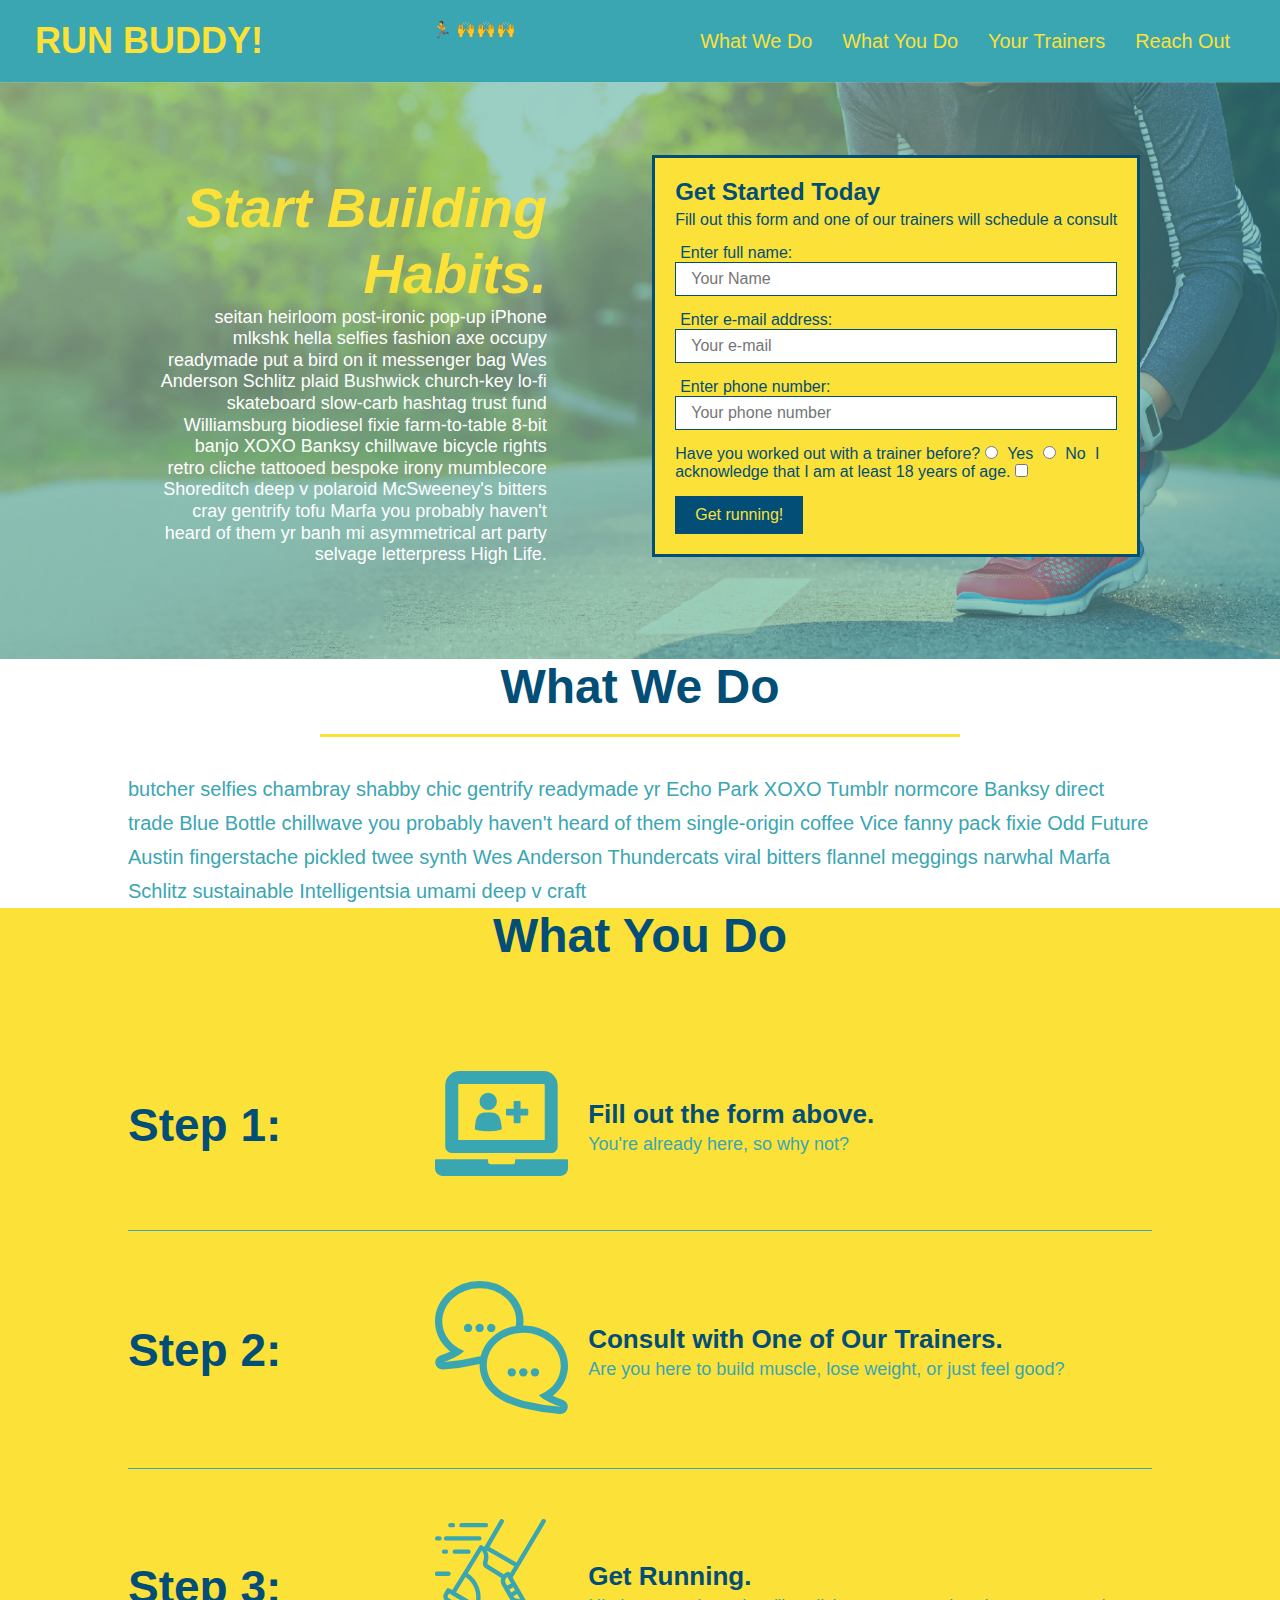
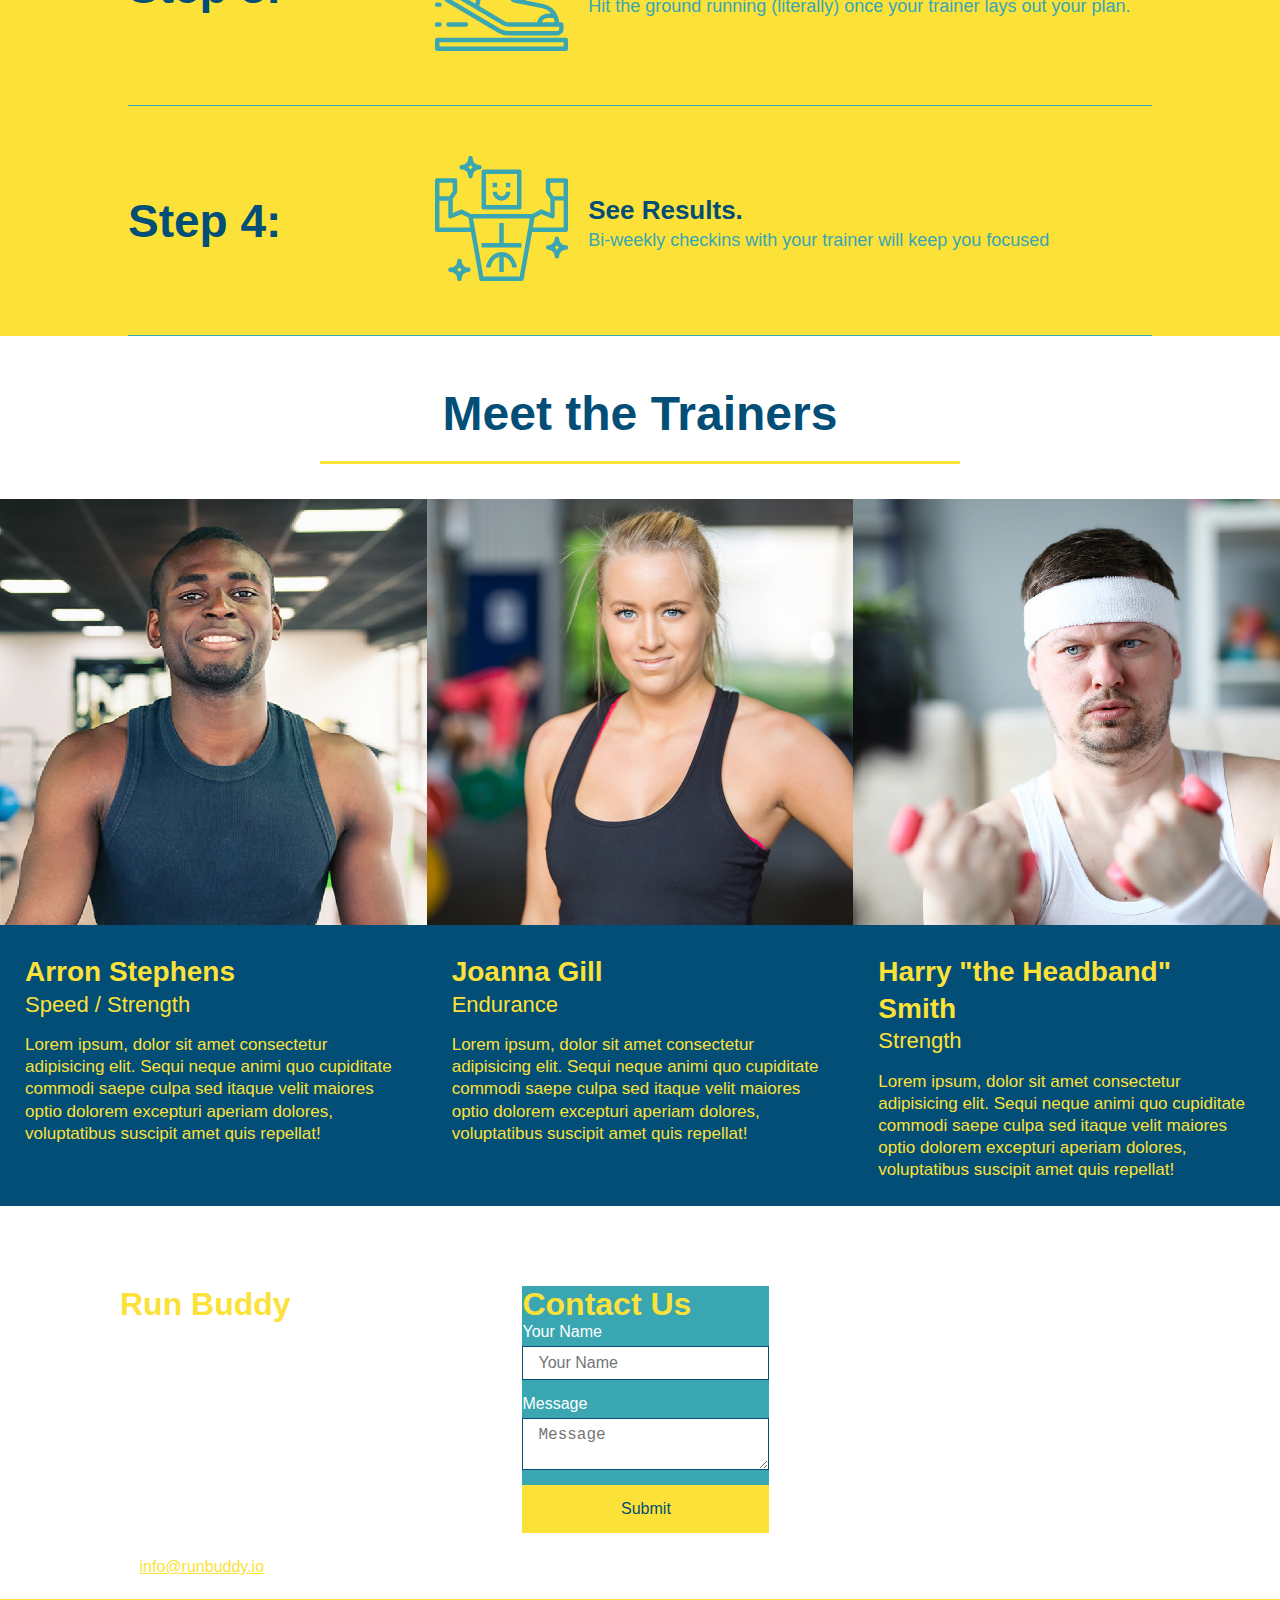
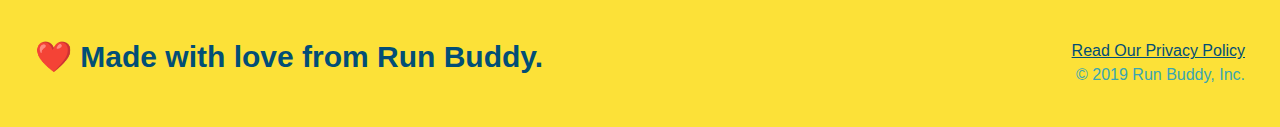
==== commit daabe9eb: "added media query to .css" ====
--- a/index.html
+++ b/index.html
@@ -5,6 +5,7 @@
     <link rel="stylesheet" href="./assets/css/style.css" />
     <meta charset="UTF-8" />
     <title>Run Buddy!</title>
+    <!-- <meta name="viewport" content="width-device-width, initial-scale=1.0" /> -->
 
 </head>
 
--- a/assets/css/style.css
+++ b/assets/css/style.css
@@ -51,7 +51,8 @@
 }
 
 header nav ul li a {
-    margin: 0 30px;
+    /* margin: 0 30px; - replace with padding for mobile responsiveness */
+    padding: 10px 15px;
     font-weight: lighter;
     /* font-size: 22px; */
     font-size: 1.55vw;
@@ -105,7 +106,7 @@
 */
 
 .section-title {
-    font-size: 55px;
+    font-size: 48px;
     color: #024e76;
     /* remove margin-bottom, padding and display for flex-box */
     /* margin-bottom: 35px; */
@@ -143,6 +144,7 @@
     display: flex;
     justify-content: center;
     flex-wrap: wrap;
+    align-items: flex-start;
 }
 
 /* Hero Style End */
@@ -164,7 +166,7 @@
     margin: 3.5%;
     color: #fff;
     font-size: 18px;
-    line-height: 1.3;
+    line-height: 1.2;
 }
 
 .hero-cta h2 {
@@ -453,4 +455,28 @@
 
 .flex-row {
     display: flex;
+}
+
+/* MEDIA QUERY FOR SMALLER DESKTOP SCREENS AND SMALLER */
+@media screen and (max-width: 980px) {
+    /* header h1 a { */
+    /* this will be applied on any screen smaller than 980px */
+    /* color: tomato; */
+    /* } */
+}
+
+/* MEDIA QUERY FOR TABLETS AND SMALLER */
+@media screen and (max-width: 768px) {
+    /* header h1 { */
+    /* this will be applied on any screen between 768px and 575px */
+    /* font-size: 80px; */
+    /* } */
+}
+
+/* MEDIA QUERY FOR MOBILE PHONES AND SMALLER */
+@media screen and (max-width: 575px) {
+    /* header h1 { */
+    /* this will be applied on any screen smaller than 575px */
+    /* font-size: 100px;
+    } */
 }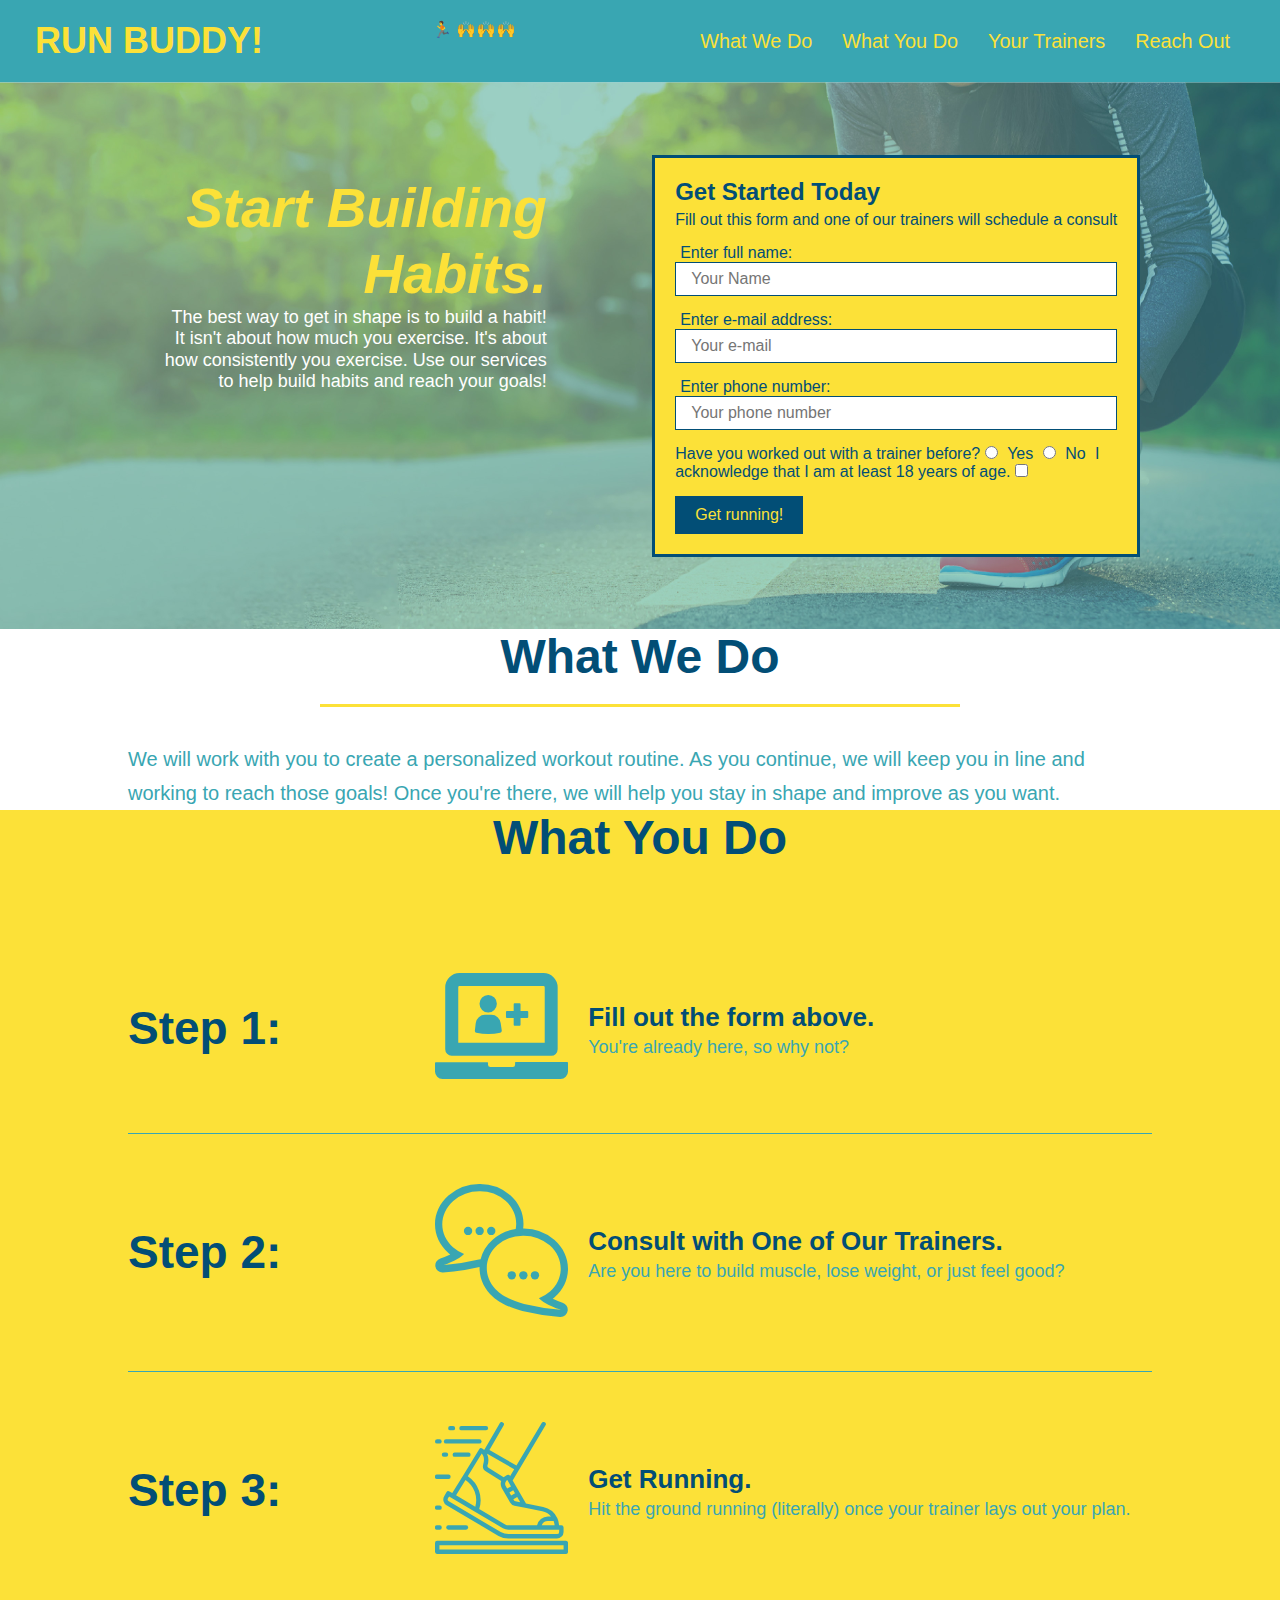
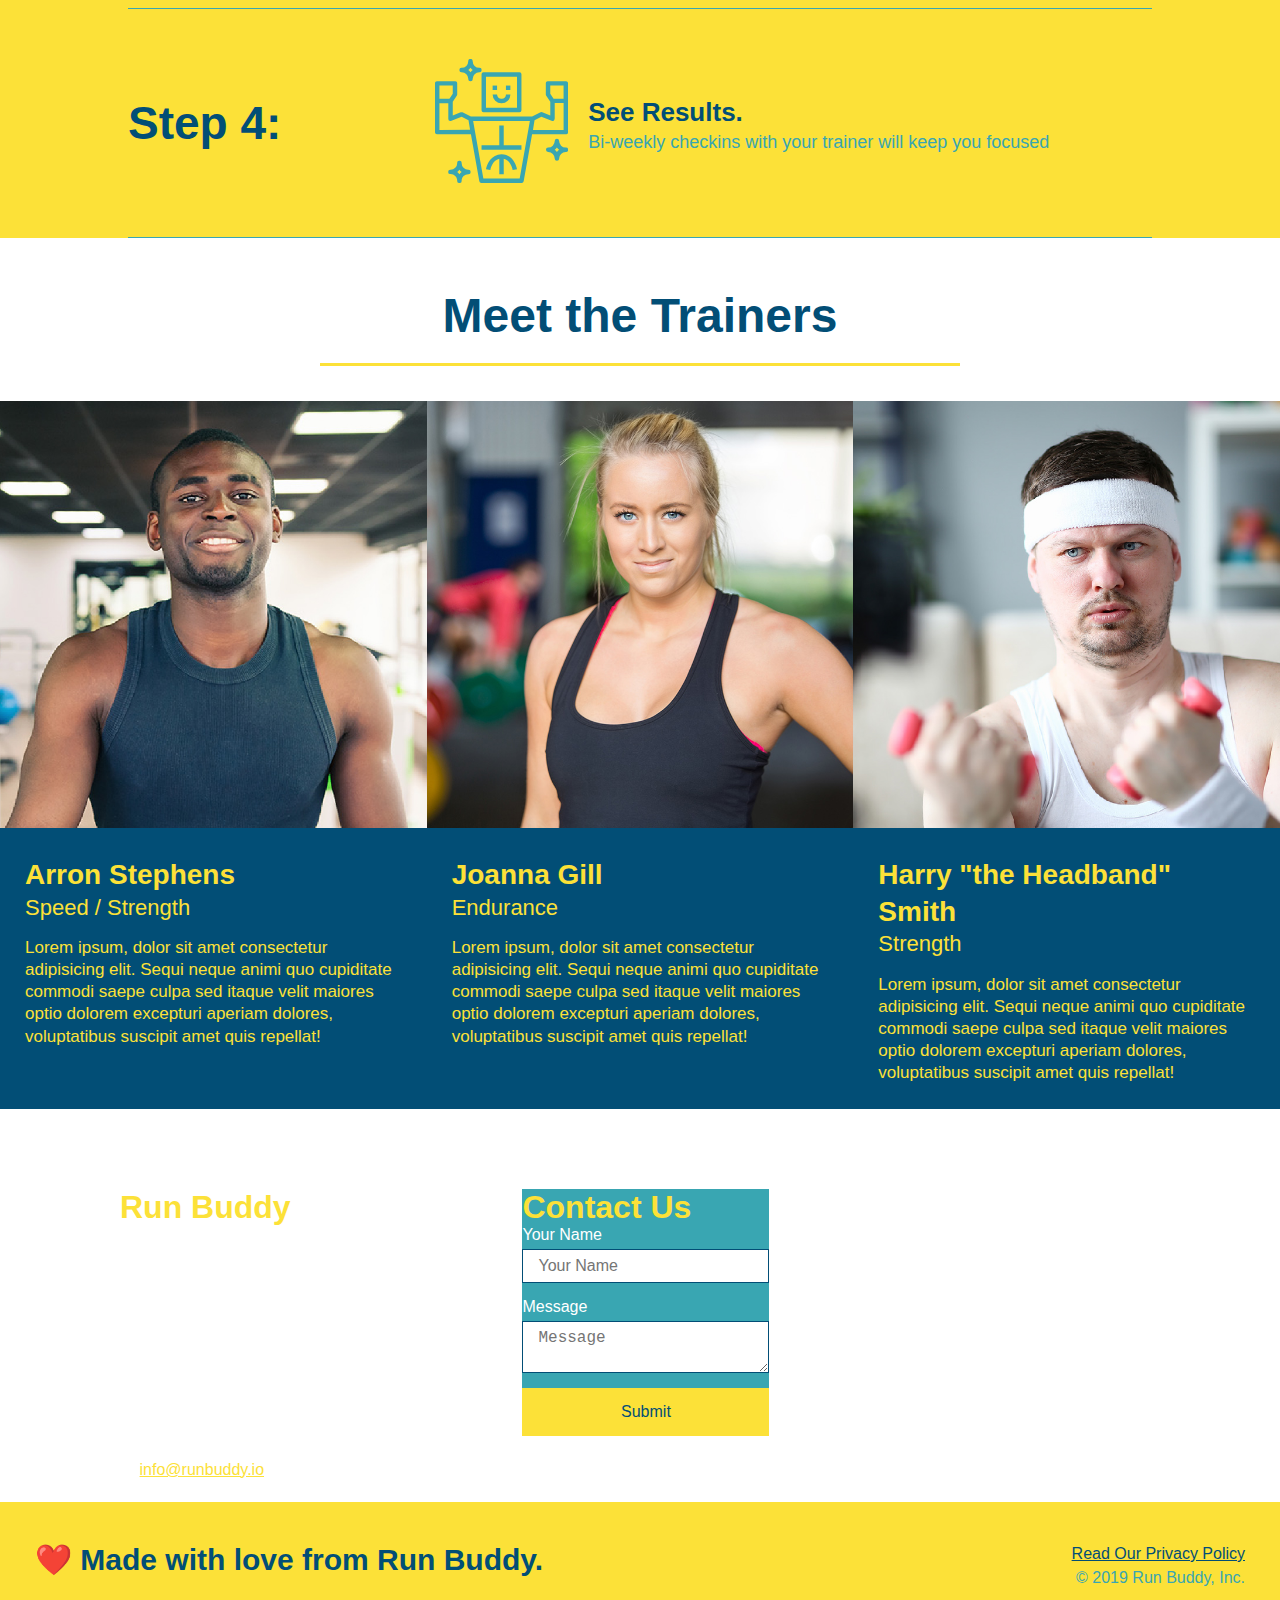
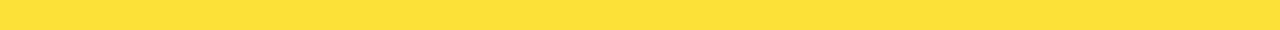
==== commit 63765126: "updated intro paragraph and added to Readme." ====
--- a/index.html
+++ b/index.html
@@ -46,15 +46,9 @@
                 <h2>Start Building Habits.</h2>
 
                 <p>
-                    seitan heirloom post-ironic pop-up iPhone mlkshk hella selfies fashion axe occupy readymade put
-                    a bird on it messenger bag Wes Anderson Schlitz plaid Bushwick church-key lo-fi skateboard
-                    slow-carb hashtag
-                    trust fund Williamsburg biodiesel fixie farm-to-table 8-bit banjo XOXO Banksy chillwave bicycle
-                    rights
-                    retro cliche tattooed bespoke irony mumblecore Shoreditch deep v polaroid McSweeney's bitters
-                    cray gentrify tofu Marfa
-                    you probably haven't heard of them yr banh mi asymmetrical art party selvage letterpress High
-                    Life.
+                    The best way to get in shape is to build a habit!  It isn't about how much
+                    you exercise.  It's about how consistently you exercise.  Use our services
+                    to help build habits and reach your goals!
                 </p>
             </div>
 
@@ -103,12 +97,9 @@
             <div class="flex-row">
 
                 <p>
-                    butcher selfies chambray shabby chic gentrify readymade yr Echo Park XOXO Tumblr normcore Banksy
-                    direct
-                    trade Blue Bottle chillwave you probably haven't heard of them single-origin coffee Vice fanny pack
-                    fixie Odd Future Austin fingerstache pickled twee synth Wes Anderson Thundercats viral bitters
-                    flannel
-                    meggings narwhal Marfa Schlitz sustainable Intelligentsia umami deep v craft
+                    We will work with you to create a personalized workout routine.  As you
+                    continue, we will keep you in line and working to reach those goals!
+                    Once you're there, we will help you stay in shape and improve as you want.
                 </p>
 
             </div>
--- a/assets/css/style.css
+++ b/assets/css/style.css
@@ -459,24 +459,126 @@
 
 /* MEDIA QUERY FOR SMALLER DESKTOP SCREENS AND SMALLER */
 @media screen and (max-width: 980px) {
+
     /* header h1 a { */
     /* this will be applied on any screen smaller than 980px */
     /* color: tomato; */
     /* } */
+    header {
+        padding-bottom: 0;
+        justify-content: center;
+    }
+
+    header h1 {
+        width: 100%;
+        text-align: center;
+    }
+
+    header nav ul {
+        margin-top: 20px;
+        width: 100%;
+        justify-content: center;
+    }
+
+    header nav ul li a {
+        font-size: 20px;
+    }
+
+    footer h2,
+    footer div {
+        text-align: center;
+        width: 100%;
+    }
+
+    .hero-cta,
+    .hero-form {
+        width: 100%;
+    }
+
+    .hero-cta {
+        text-align: center;
+    }
+
+    .section-title {
+        width: 80%;
+    }
+
+    .trainer {
+        flex: 0 70%;
+    }
+
+    .contact-info iframe {
+        flex: 1 100%;
+    }
+
 }
 
 /* MEDIA QUERY FOR TABLETS AND SMALLER */
 @media screen and (max-width: 768px) {
+
     /* header h1 { */
     /* this will be applied on any screen between 768px and 575px */
     /* font-size: 80px; */
     /* } */
+    section {
+        padding: 30px 15px;
+    }
+
+    .step h3 {
+        flex: 1 100%;
+        text-align: center;
+    }
+
+    .step-info {
+        flex: 2 100%;
+        text-align: center;
+        justify-content: center;
+    }
+
+    .step-img {
+        flex: 0 32%;
+        margin-right: 0;
+        margin-top: 15px;
+        margin-bottom: 15px;
+    }
+
+    .step-text {
+        flex: 100%;
+    }
 }
 
 /* MEDIA QUERY FOR MOBILE PHONES AND SMALLER */
 @media screen and (max-width: 575px) {
+
     /* header h1 { */
     /* this will be applied on any screen smaller than 575px */
     /* font-size: 100px;
     } */
+    .hero-form button {
+        width: 100%;
+    }
+
+    .section-title {
+        width: 95%;
+    }
+
+    .intro p {
+        width: 100%;
+    }
+
+    .trainer {
+        flex: 0 100%;
+    }
+
+    .contact-info {
+        text-align: center;
+    }
+
+    .contact-info>* {
+        flex: 0 100%;
+    }
+
+    .contact-form {
+        order: 3;
+    }
 }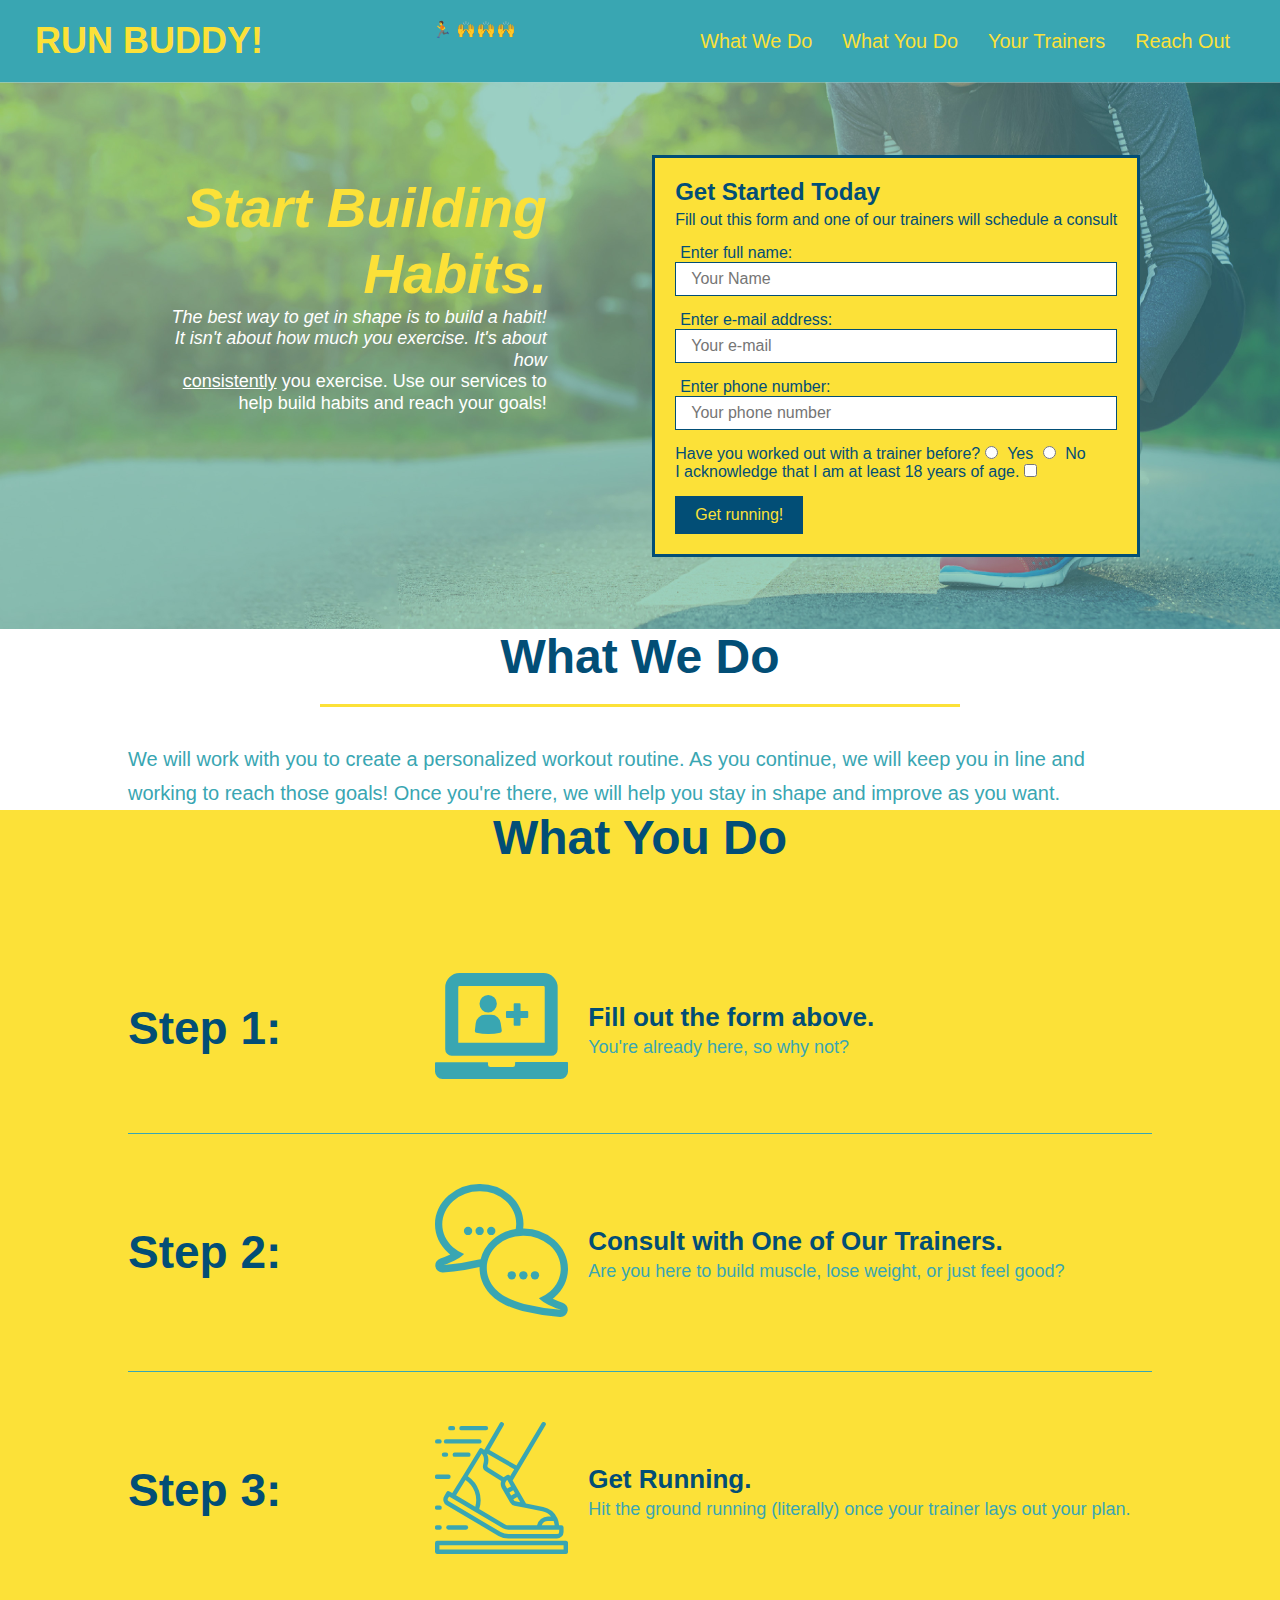
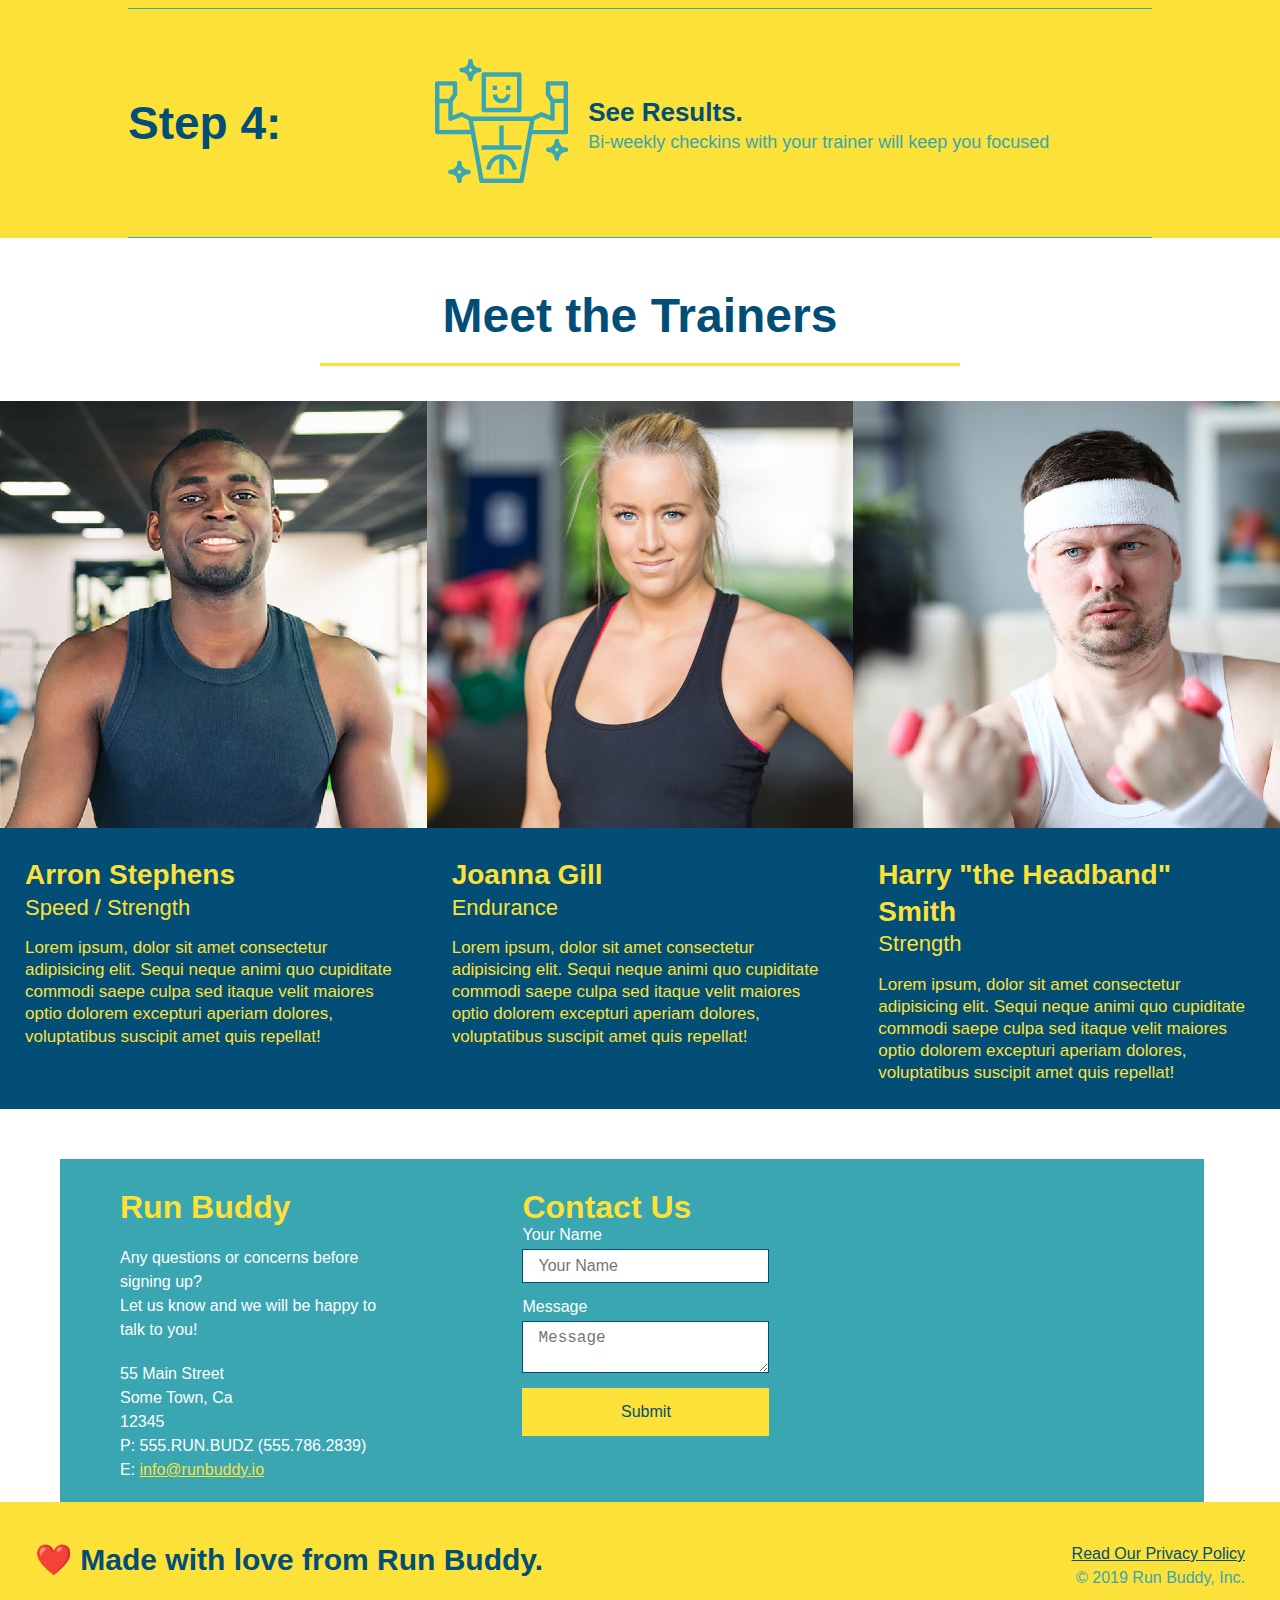
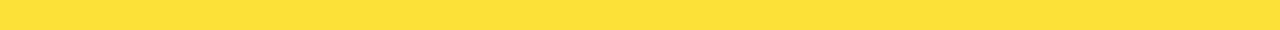
==== commit 8793f1fa: "updated CSS to make consistent styling.  Added description." ====
--- a/index.html
+++ b/index.html
@@ -47,9 +47,11 @@
 
                 <p>
                     The best way to get in shape is to build a habit!  It isn't about how much
-                    you exercise.  It's about how consistently you exercise.  Use our services
+                    you exercise.  It's about how</p> <u>consistently</u> you exercise.  Use our services
                     to help build habits and reach your goals!
                 </p>
+                <!-- if you use p style="text-decoration:underline;" above to underline text, it will create line break
+                for a new paragraph - use <u></u> instead. -->
             </div>
 
             <div class="hero-form">
@@ -73,6 +75,7 @@
                         <label for="trainer-yes">Yes</label>
                         <input type="radio" name="trainer-confirm" id="trainer-no" />
                         <label for="trainer-no">No</label>
+                    </br>
                         I acknowledge that I am at least 18 years of age.
                         <input type="checkbox" name="age-confirm" id="checkbox" />
                     </p>
--- a/assets/css/style.css
+++ b/assets/css/style.css
@@ -175,6 +175,12 @@
     color: #fce138;
 }
 
+.hero-cta p {
+    font-style: italic;
+    font-size: 18px;
+    color: #fff;
+}
+
 .hero-form {
     border: 3px solid #024e76;
     background-color: #fce138;
@@ -338,6 +344,7 @@
 }
 
 #reach-out div {
+    background-color: #39a6b2;
     display: inline-block;
     vertical-align: top;
     margin: 30px 0 0 60px;
@@ -388,6 +395,7 @@
 }
 
 .contact-info h3 {
+    background-color: #39a6b2;
     color: #fce138;
     font-size: 32px;
 }
@@ -395,6 +403,7 @@
 .contact-info p,
 .contact-info address {
     margin: 20px 0;
+    background-color: #39a6b2;
     line-height: 1.5;
     font-size: 16px;
     font-style: normal;
